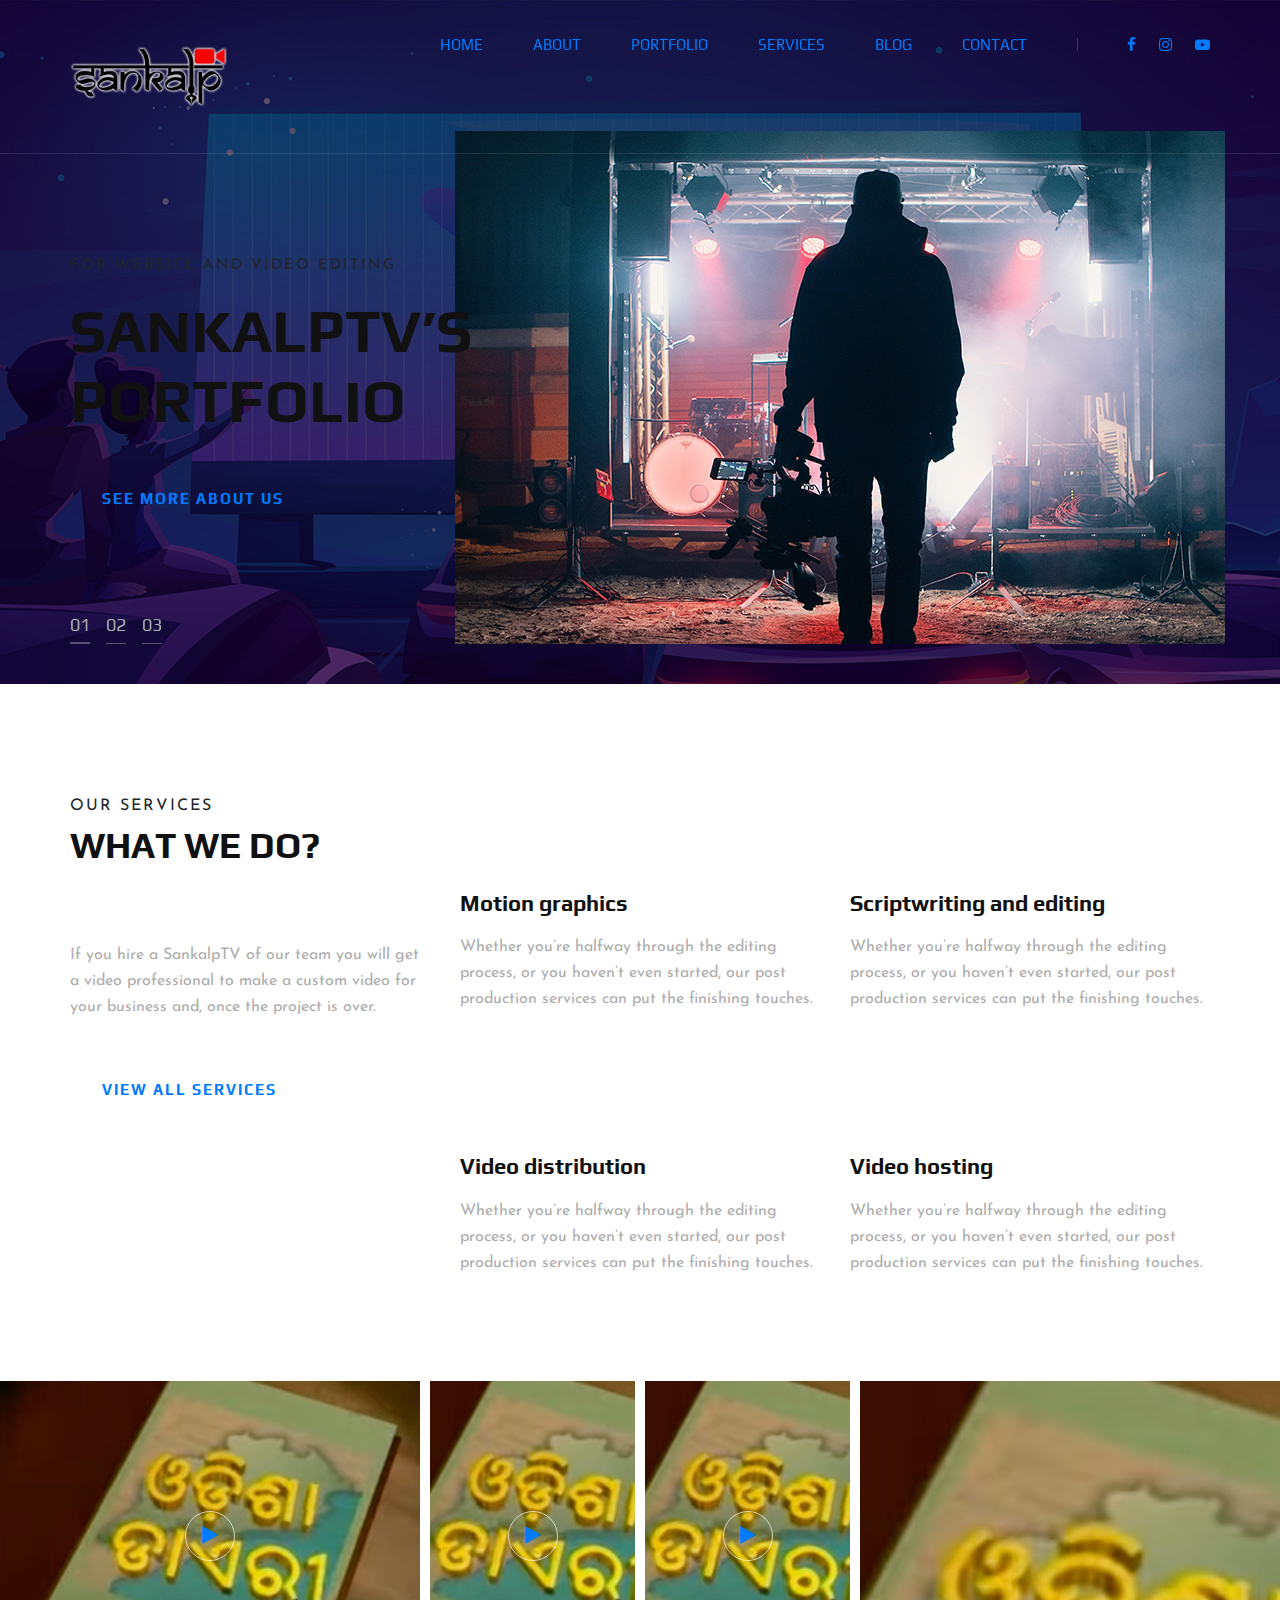
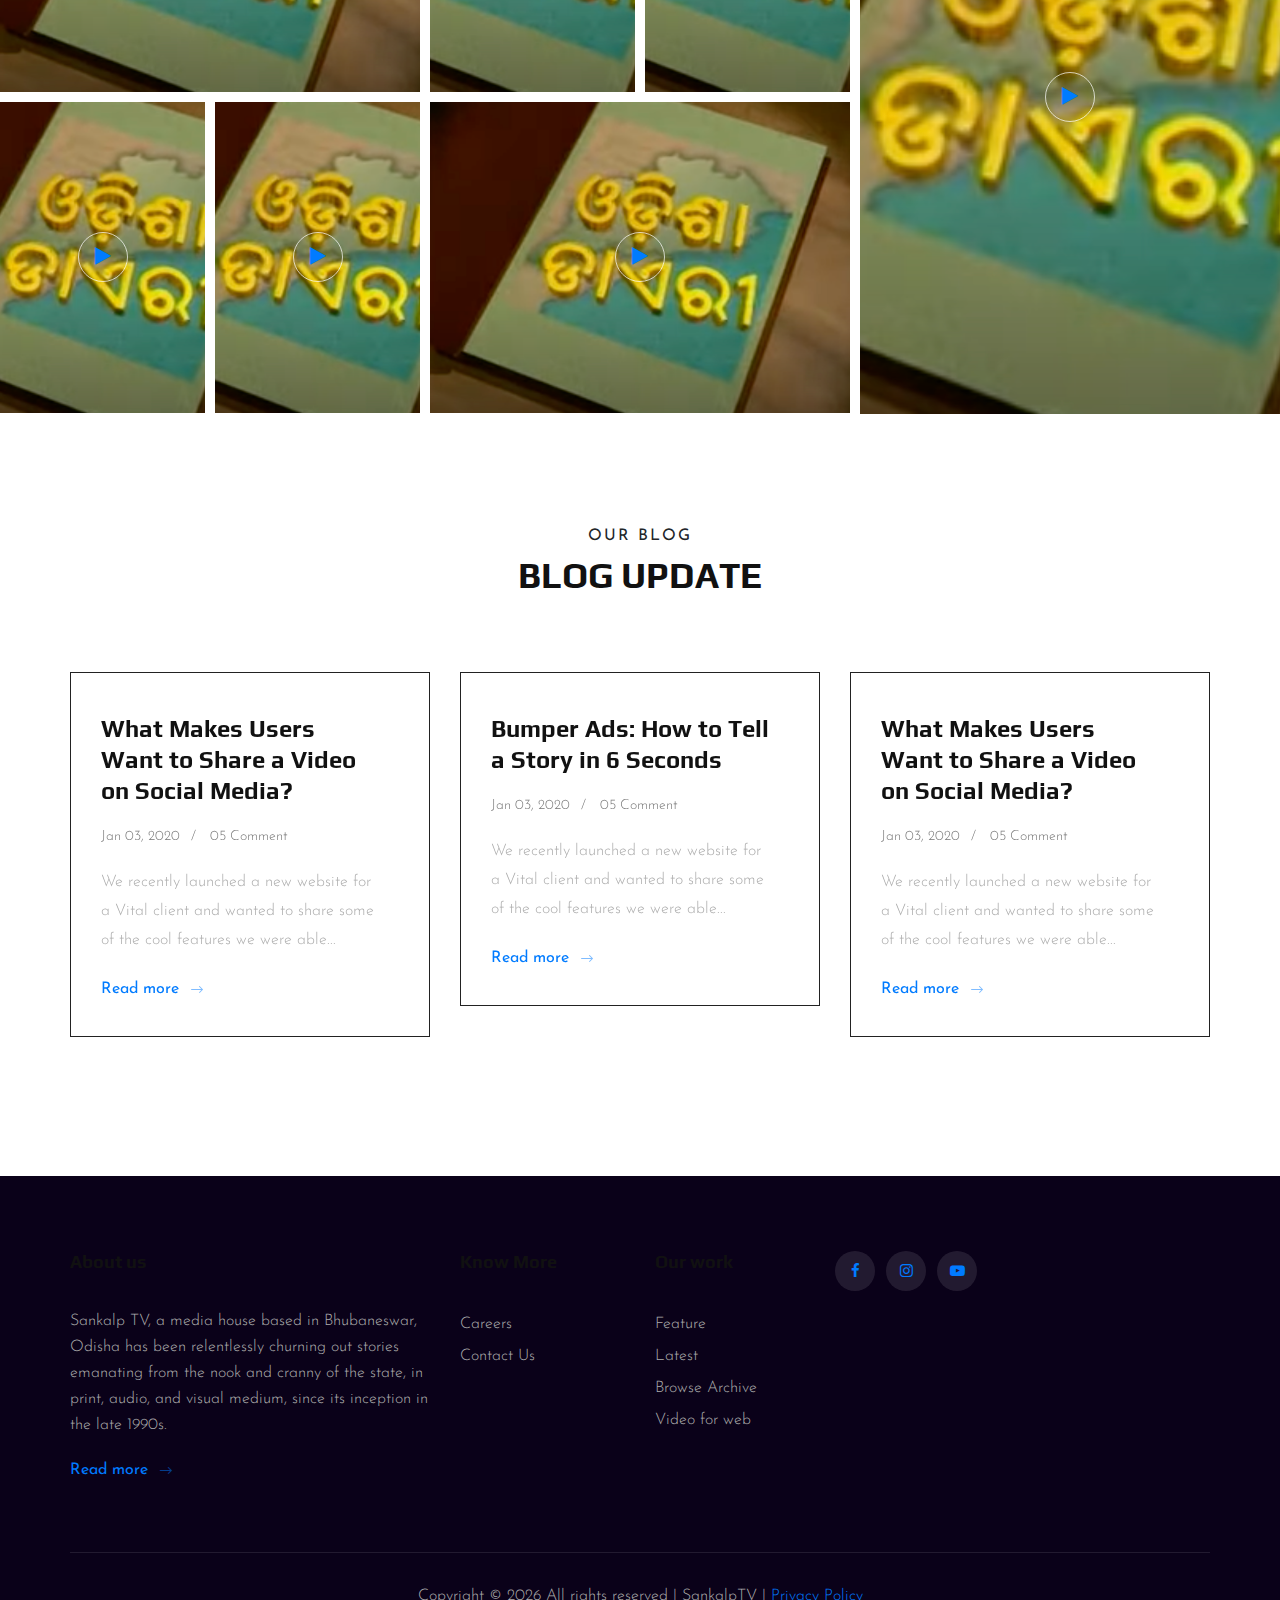
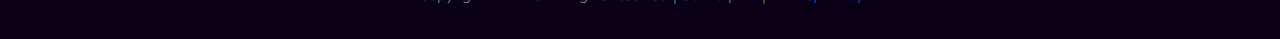
==== index.html @ 616d5037 "init work" ====
<!DOCTYPE html>
<html lang="en-IN">

<head>
    <meta charset="UTF-8">

    <!-- For IE -->
    <meta http-equiv="X-UA-Compatible" content="IE=edge">

    <!-- For Resposive Device -->
    <meta name="viewport" content="width=device-width, initial-scale=1.0">
    
    <meta name="description" content="SankalpTV Portfolio">
    <meta name="keywords" content="SankalpTV, Odisha, Ashok Das">
    <meta name="author" content="sankalptv"/>
    <!-- <meta name="google-site-verification" content="tbd"/>
    <meta name="msvalidate.01" content="tbd"/> -->
    
    <title>SankalpTV</title>

    <!-- Render Optimizations-->
    <link rel="dns-prefetch" href="https://www.googletagmanager.com">
    <link rel="preconnect" href="https://fonts.gstatic.com/">
    <link rel="dns-prefetch" href="https://fonts.googleapis.com">
    <link rel="preconnect" href="https://connect.facebook.net">
    <!-- <link rel="preconnect" href="https://docs.google.com"> -->
    <link rel="preconnect" href="https://maps.google.com/">

    <!-- Google Font -->
    <link href="https://fonts.googleapis.com/css2?family=Play:wght@400;700&display=swap" rel="stylesheet">
    <link href="https://fonts.googleapis.com/css2?family=Josefin+Sans:wght@300;400;500;600;700&display=swap"
        rel="stylesheet">

    <!-- Css Styles -->
    <link rel="stylesheet" href="css/bootstrap.min.css" type="text/css">
    <link rel="stylesheet" href="css/font-awesome.min.css" type="text/css">
    <link rel="stylesheet" href="css/elegant-icons.css" type="text/css">
    <link rel="stylesheet" href="css/owl.carousel.min.css" type="text/css">
    <link rel="stylesheet" href="css/magnific-popup.css" type="text/css">
    <link rel="stylesheet" href="css/slicknav.min.css" type="text/css">
    <link rel="stylesheet" href="css/style.css" type="text/css">
</head>

<body>
    <!-- Page Preloder -->
    <div id="preloder">
        <div class="loader"></div>
    </div>

    <!-- Header Section Begin -->
    <header class="header">
        <div class="container">
            <div class="row">
                <div class="col-lg-2">
                    <div class="header__logo">
                        <a href="./index.html"><img src="img/logo/sankalp-color-logo-1.png" alt=""></a>
                    </div>
                </div>
                <div class="col-lg-10">
                    <div class="header__nav__option">
                        <nav class="header__nav__menu mobile-menu">
                            <ul>
                                <li class="active"><a href="./index.html">Home</a></li>
                                <li><a href="./about.html">About</a></li>
                                <li><a href="./portfolio.html">Portfolio</a></li>
                                <li><a href="./services.html">Services</a></li>
                                <li><a href="#">Blog</a>
                                    <ul class="dropdown">
                                        <!-- <li><a href="./about.html">About</a></li>
                                        <li><a href="./portfolio.html">Portfolio</a></li>
                                        <li><a href="./blog.html">Blog</a></li> -->
                                        <li><a href="./blog-details.html">Blog Details</a></li>
                                    </ul>
                                </li>
                                <li><a href="./contact.html">Contact</a></li>
                            </ul>
                        </nav>
                        <div class="header__nav__social">
                            <a href="https://www.facebook.com/SankalpTv"><i class="fa fa-facebook"></i></a>
                            <!-- <a href="#"><i class="fa fa-twitter"></i></a>
                            <a href="#"><i class="fa fa-dribbble"></i></a> -->
                            <a href="https://www.instagram.com/sankalp.tv"><i class="fa fa-instagram"></i></a>
                            <a href="https://www.youtube.com/@SankalpTv"><i class="fa fa-youtube-play"></i></a>
                        </div>
                    </div>
                </div>
            </div>
            <div id="mobile-menu-wrap"></div>
        </div>
    </header>
    <!-- Header End -->

    <!-- Hero Section Begin -->
    <section class="hero">
        <div class="hero__slider owl-carousel">
            <div class="hero__item set-bg" data-setbg="img/hero/hero-1.jpg">
                <div class="container">
                    <div class="row">
                        <div class="col-lg-6">
                            <div class="hero__text">
                                <span>For website and video editing</span>
                                <h2>SankalpTV’s Portfolio</h2>
                                <a href="./portfolio.html" class="primary-btn">See more about us</a>
                            </div>
                        </div>
                    </div>
                </div>
            </div>
            <div class="hero__item set-bg" data-setbg="img/hero/hero-1.jpg">
                <div class="container">
                    <div class="row">
                        <div class="col-lg-6">
                            <div class="hero__text">
                                <span>For website and video editing</span>
                                <h2>SankalpTV’s Portfolio</h2>
                                <a href="./portfolio.html" class="primary-btn">See more about us</a>
                            </div>
                        </div>
                    </div>
                </div>
            </div>
            <div class="hero__item set-bg" data-setbg="img/hero/hero-1.jpg">
                <div class="container">
                    <div class="row">
                        <div class="col-lg-6">
                            <div class="hero__text">
                                <span>For website and video editing</span>
                                <h2>SankalpTV’s Portfolio</h2>
                                <a href="./portfolio.html" class="primary-btn">See more about us</a>
                            </div>
                        </div>
                    </div>
                </div>
            </div>
        </div>
    </section>
    <!-- Hero Section End -->

    <!-- Services Section Begin -->
    <section class="services spad">
        <div class="container">
            <div class="row">
                <div class="col-lg-4">
                    <div class="services__title">
                        <div class="section-title">
                            <span>Our services</span>
                            <h2>What We do?</h2>
                        </div>
                        <p>If you hire a SankalpTV of our team you will get a video professional to make a custom
                            video for your business and, once the project is over.</p>
                        <a href="#" class="primary-btn">View all services</a>
                    </div>
                </div>
                <div class="col-lg-8">
                    <div class="row">
                        <div class="col-lg-6 col-md-6 col-sm-6">
                            <div class="services__item">
                                <div class="services__item__icon">
                                    <img src="img/icons/si-1.png" alt="">
                                </div>
                                <h4>Motion graphics</h4>
                                <p>Whether you’re halfway through the editing process, or you haven’t even started, our
                                    post production services can put the finishing touches.</p>
                            </div>
                        </div>
                        <div class="col-lg-6 col-md-6 col-sm-6">
                            <div class="services__item">
                                <div class="services__item__icon">
                                    <img src="img/icons/si-2.png" alt="">
                                </div>
                                <h4>Scriptwriting and editing</h4>
                                <p>Whether you’re halfway through the editing process, or you haven’t even started, our
                                    post production services can put the finishing touches.</p>
                            </div>
                        </div>
                        <div class="col-lg-6 col-md-6 col-sm-6">
                            <div class="services__item">
                                <div class="services__item__icon">
                                    <img src="img/icons/si-3.png" alt="">
                                </div>
                                <h4>Video distribution</h4>
                                <p>Whether you’re halfway through the editing process, or you haven’t even started, our
                                    post production services can put the finishing touches.</p>
                            </div>
                        </div>
                        <div class="col-lg-6 col-md-6 col-sm-6">
                            <div class="services__item">
                                <div class="services__item__icon">
                                    <img src="img/icons/si-4.png" alt="">
                                </div>
                                <h4>Video hosting</h4>
                                <p>Whether you’re halfway through the editing process, or you haven’t even started, our
                                    post production services can put the finishing touches.</p>
                            </div>
                        </div>
                    </div>
                </div>
            </div>
        </div>
    </section>
    <!-- Services Section End -->

    <!-- Work Section Begin -->
    <section class="work">
        <div class="work__gallery">
            <div class="grid-sizer"></div>
            <div class="work__item wide__item set-bg" data-setbg="img/portfolio/odisha-diary/odisha-diary-logo.png">
                <a href="https://www.youtube.com/watch?v=HwKDNrTyGZQ" class="play-btn video-popup"><i
                        class="fa fa-play"></i></a>
                <div class="work__item__hover">
                    <h4>Odisha Diary</h4>
                    <ul>
                        <li>Aired on DD Odia</li>
                        <li>1999-2004</li>
                    </ul>
                </div>
            </div>
            <div class="work__item small__item set-bg" data-setbg="img/portfolio/odisha-diary/odisha-diary-logo.png">
                <a href="https://www.youtube.com/watch?v=LXb3EKWsInQ" class="play-btn video-popup"><i
                        class="fa fa-play"></i></a>
            </div>
            <div class="work__item small__item set-bg" data-setbg="img/portfolio/odisha-diary/odisha-diary-logo.png">
                <a href="https://www.youtube.com/watch?v=LXb3EKWsInQ" class="play-btn video-popup"><i
                        class="fa fa-play"></i></a>
            </div>
            <div class="work__item large__item set-bg" data-setbg="img/portfolio/odisha-diary/odisha-diary-logo.png">
                <a href="https://www.youtube.com/watch?v=LXb3EKWsInQ" class="play-btn video-popup"><i
                        class="fa fa-play"></i></a>
                <div class="work__item__hover">
                    <h4>VIP Auto Tires & Service</h4>
                    <ul>
                        <li>eCommerce</li>
                        <li>Magento</li>
                    </ul>
                </div>
            </div>
            <div class="work__item small__item set-bg" data-setbg="img/portfolio/odisha-diary/odisha-diary-logo.png">
                <a href="https://www.youtube.com/watch?v=LXb3EKWsInQ" class="play-btn video-popup"><i
                        class="fa fa-play"></i></a>
            </div>
            <div class="work__item small__item set-bg" data-setbg="img/portfolio/odisha-diary/odisha-diary-logo.png">
                <a href="https://www.youtube.com/watch?v=LXb3EKWsInQ" class="play-btn video-popup"><i
                        class="fa fa-play"></i></a>
            </div>
            <div class="work__item wide__item set-bg" data-setbg="img/portfolio/odisha-diary/odisha-diary-logo.png">
                <a href="https://www.youtube.com/watch?v=LXb3EKWsInQ" class="play-btn video-popup"><i
                        class="fa fa-play"></i></a>
                <div class="work__item__hover">
                    <h4>VIP Auto Tires & Service</h4>
                    <ul>
                        <li>eCommerce</li>
                        <li>Magento</li>
                    </ul>
                </div>
            </div>
        </div>
    </section>
    <!-- Work Section End -->

    <!-- Counter Section Begin -->
    <!-- <section class="counter">
        <div class="container">
            <div class="counter__content">
                <div class="row">
                    <div class="col-lg-3 col-md-6 col-sm-6">
                        <div class="counter__item">
                            <div class="counter__item__text">
                                <img src="img/icons/ci-1.png" alt="">
                                <h2 class="counter_num">1000</h2>
                                <p>Completed Projects</p>
                            </div>
                        </div>
                    </div>
                    <div class="col-lg-3 col-md-6 col-sm-6">
                        <div class="counter__item second__item">
                            <div class="counter__item__text">
                                <img src="img/icons/ci-2.png" alt="">
                                <h2 class="counter_num">300</h2>
                                <p>Happy clients</p>
                            </div>
                        </div>
                    </div>
                    <div class="col-lg-3 col-md-6 col-sm-6">
                        <div class="counter__item third__item">
                            <div class="counter__item__text">
                                <img src="img/icons/ci-3.png" alt="">
                                <h2 class="counter_num">230</h2>
                                <p>Perspective clients</p>
                            </div>
                        </div>
                    </div>
                    <div class="col-lg-3 col-md-6 col-sm-6">
                        <div class="counter__item four__item">
                            <div class="counter__item__text">
                                <img src="img/icons/ci-4.png" alt="">
                                <h2 class="counter_num">230</h2>
                                <p>Completed Projects</p>
                            </div>
                        </div>
                    </div>
                </div>
            </div>
        </div>
    </section> -->
    <!-- Counter Section End -->

    <!-- Team Section Begin -->
    <!-- <section class="team spad set-bg" data-setbg="img/team-bg.jpg">
        <div class="container">
            <div class="row">
                <div class="col-lg-12">
                    <div class="section-title team__title">
                        <span>Nice to meet</span>
                        <h2>OUR Team</h2>
                    </div>
                </div>
            </div>
            <div class="row">
                <div class="col-lg-3 col-md-6 col-sm-6 p-0">
                    <div class="team__item set-bg" data-setbg="img/team/team-1.jpg">
                        <div class="team__item__text">
                            <h4>AMANDA STONE</h4>
                            <p>SankalpTV</p>
                            <div class="team__item__social">
                                <a href="https://www.facebook.com/SankalpTv"><i class="fa fa-facebook"></i></a>
                                <a href="#"><i class="fa fa-twitter"></i></a>
                                <a href="#"><i class="fa fa-dribbble"></i></a>
                                <a href="https://www.instagram.com/sankalp.tv"><i class="fa fa-instagram"></i></a>
                            </div>
                        </div>
                    </div>
                </div>
                <div class="col-lg-3 col-md-6 col-sm-6 p-0">
                    <div class="team__item team__item--second set-bg" data-setbg="img/team/team-2.jpg">
                        <div class="team__item__text">
                            <h4>AMANDA STONE</h4>
                            <p>SankalpTV</p>
                            <div class="team__item__social">
                                <a href="https://www.facebook.com/SankalpTv"><i class="fa fa-facebook"></i></a>
                                <a href="#"><i class="fa fa-twitter"></i></a>
                                <a href="#"><i class="fa fa-dribbble"></i></a>
                                <a href="https://www.instagram.com/sankalp.tv"><i class="fa fa-instagram"></i></a>
                            </div>
                        </div>
                    </div>
                </div>
                <div class="col-lg-3 col-md-6 col-sm-6 p-0">
                    <div class="team__item team__item--third set-bg" data-setbg="img/team/team-3.jpg">
                        <div class="team__item__text">
                            <h4>AMANDA STONE</h4>
                            <p>SankalpTV</p>
                            <div class="team__item__social">
                                <a href="https://www.facebook.com/SankalpTv"><i class="fa fa-facebook"></i></a>
                                <a href="#"><i class="fa fa-twitter"></i></a>
                                <a href="#"><i class="fa fa-dribbble"></i></a>
                                <a href="https://www.instagram.com/sankalp.tv"><i class="fa fa-instagram"></i></a>
                            </div>
                        </div>
                    </div>
                </div>
                <div class="col-lg-3 col-md-6 col-sm-6 p-0">
                    <div class="team__item team__item--four set-bg" data-setbg="img/team/team-4.jpg">
                        <div class="team__item__text">
                            <h4>AMANDA STONE</h4>
                            <p>SankalpTV</p>
                            <div class="team__item__social">
                                <a href="https://www.facebook.com/SankalpTv"><i class="fa fa-facebook"></i></a>
                                <a href="#"><i class="fa fa-twitter"></i></a>
                                <a href="#"><i class="fa fa-dribbble"></i></a>
                                <a href="https://www.instagram.com/sankalp.tv"><i class="fa fa-instagram"></i></a>
                            </div>
                        </div>
                    </div>
                </div>
                <div class="col-lg-12 p-0">
                    <div class="team__btn">
                        <a href="#" class="primary-btn">Meet Our Team</a>
                    </div>
                </div>
            </div>
        </div>
    </section> -->
    <!-- Team Section End -->

    <!-- Latest Blog Section Begin -->
    <section class="latest spad">
        <div class="container">
            <div class="row">
                <div class="col-lg-12">
                    <div class="section-title center-title">
                        <span>Our Blog</span>
                        <h2>Blog Update</h2>
                    </div>
                </div>
            </div>
            <div class="row">
                <div class="latest__slider owl-carousel">
                    <div class="col-lg-4">
                        <div class="blog__item latest__item">
                            <h4>What Makes Users Want to Share a Video on Social Media?</h4>
                            <ul>
                                <li>Jan 03, 2020</li>
                                <li>05 Comment</li>
                            </ul>
                            <p>We recently launched a new website for a Vital client and wanted to share some of the
                                cool features we were able...</p>
                            <a href="#">Read more <span class="arrow_right"></span></a>
                        </div>
                    </div>
                    <div class="col-lg-4">
                        <div class="blog__item latest__item">
                            <h4>Bumper Ads: How to Tell a Story in 6 Seconds</h4>
                            <ul>
                                <li>Jan 03, 2020</li>
                                <li>05 Comment</li>
                            </ul>
                            <p>We recently launched a new website for a Vital client and wanted to share some of the
                                cool features we were able...</p>
                            <a href="#">Read more <span class="arrow_right"></span></a>
                        </div>
                    </div>
                    <div class="col-lg-4">
                        <div class="blog__item latest__item">
                            <h4>What Makes Users Want to Share a Video on Social Media?</h4>
                            <ul>
                                <li>Jan 03, 2020</li>
                                <li>05 Comment</li>
                            </ul>
                            <p>We recently launched a new website for a Vital client and wanted to share some of the
                                cool features we were able...</p>
                            <a href="#">Read more <span class="arrow_right"></span></a>
                        </div>
                    </div>
                    <div class="col-lg-4">
                        <div class="blog__item latest__item">
                            <h4>Bumper Ads: How to Tell a Story in 6 Seconds</h4>
                            <ul>
                                <li>Jan 03, 2020</li>
                                <li>05 Comment</li>
                            </ul>
                            <p>We recently launched a new website for a Vital client and wanted to share some of the
                                cool features we were able...</p>
                            <a href="#">Read more <span class="arrow_right"></span></a>
                        </div>
                    </div>
                    <div class="col-lg-4">
                        <div class="blog__item latest__item">
                            <h4>What Makes Users Want to Share a Video on Social Media?</h4>
                            <ul>
                                <li>Jan 03, 2020</li>
                                <li>05 Comment</li>
                            </ul>
                            <p>We recently launched a new website for a Vital client and wanted to share some of the
                                cool features we were able...</p>
                            <a href="#">Read more <span class="arrow_right"></span></a>
                        </div>
                    </div>
                    <div class="col-lg-4">
                        <div class="blog__item latest__item">
                            <h4>What Makes Users Want to Share a Video on Social Media?</h4>
                            <ul>
                                <li>Jan 03, 2020</li>
                                <li>05 Comment</li>
                            </ul>
                            <p>We recently launched a new website for a Vital client and wanted to share some of the
                                cool features we were able...</p>
                            <a href="#">Read more <span class="arrow_right"></span></a>
                        </div>
                    </div>
                    <div class="col-lg-4">
                        <div class="blog__item latest__item">
                            <h4>What Makes Users Want to Share a Video on Social Media?</h4>
                            <ul>
                                <li>Jan 03, 2020</li>
                                <li>05 Comment</li>
                            </ul>
                            <p>We recently launched a new website for a Vital client and wanted to share some of the
                                cool features we were able...</p>
                            <a href="#">Read more <span class="arrow_right"></span></a>
                        </div>
                    </div>
                </div>
            </div>
        </div>
    </section>
    <!-- Latest Blog Section End -->

    <!-- Call To Action Section Begin -->
    <!-- <section class="callto spad set-bg" data-setbg="img/callto-bg.jpg">
        <div class="container">
            <div class="row">
                <div class="col-lg-8">
                    <div class="callto__text">
                        <h2>Fresh Ideas, Fresh Moments Giving Wings to your Stories.</h2>
                        <p>INC5000, Best places to work 2019</p>
                        <a href="#">Start your stories</a>
                    </div>
                </div>
            </div>
        </div>
    </section> -->
    <!-- Call To Action Section End -->

    <!-- Footer Section Begin -->
    <footer class="footer">
        <div class="container">
            <!-- <div class="footer__top">
                <div class="row">
                    <div class="col-lg-6 col-md-6">
                        <div class="footer__top__logo">
                            <a href="#"><img src="img/logo/sankalp-color-logo-1.png" alt=""></a>
                        </div>
                    </div>
                    <div class="col-lg-6 col-md-6">
                        <div class="footer__top__social">
                            <a href="https://www.facebook.com/SankalpTv"><i class="fa fa-facebook"></i></a>
                            <a href="#"><i class="fa fa-twitter"></i></a>
                            <a href="#"><i class="fa fa-dribbble"></i></a>
                            <a href="https://www.instagram.com/sankalp.tv"><i class="fa fa-instagram"></i></a>
                            <a href="https://www.youtube.com/@SankalpTv"><i class="fa fa-youtube-play"></i></a>
                        </div>
                    </div>
                </div>
            </div> -->
            <div class="footer__option">
                <div class="row">
                    <div class="col-lg-4 col-md-6 col-sm-6">
                        <div class="footer__option__item">
                            <h5>About us</h5>
                            <p>Sankalp TV, a media house based in Bhubaneswar, Odisha has been relentlessly churning out stories emanating from the nook and cranny of the state, in print, audio, and visual medium, since its inception in the late 1990s.</p>
                            <a href="./about.html" class="read__more">Read more <span class="arrow_right"></span></a>
                        </div>
                    </div>
                    <div class="col-lg-2 col-md-3 col-sm-3">
                        <div class="footer__option__item">
                            <h5>Know More</h5>
                            <ul>
                                <!-- <li><a href="#">Team</a></li> -->
                                <li><a href="#">Careers</a></li>
                                <li><a href="#">Contact Us</a></li>
                                <!-- <li><a href="#">Locations</a></li> -->
                            </ul>
                        </div>
                    </div>
                    <div class="col-lg-2 col-md-3 col-sm-3">
                        <div class="footer__option__item">
                            <h5>Our work</h5>
                            <ul>
                                <li><a href="#">Feature</a></li>
                                <li><a href="#">Latest</a></li>
                                <li><a href="#">Browse Archive</a></li>
                                <li><a href="#">Video for web</a></li>
                            </ul>
                        </div>
                    </div>
                    <!-- <div class="col-lg-4 col-md-12">
                        <div class="footer__option__item">
                            <h5>Newsletter</h5>
                            <p>SankalpTV is an award-winning, full-service production company specializing.</p>
                            <form action="#">
                                <input type="text" placeholder="Email">
                                <button type="submit"><i class="fa fa-send"></i></button>
                            </form>
                        </div>
                    </div> -->
                    <div class="footer__top__social">
                        <a href="https://www.facebook.com/SankalpTv"><i class="fa fa-facebook"></i></a>
                        <!-- <a href="#"><i class="fa fa-twitter"></i></a>
                        <a href="#"><i class="fa fa-dribbble"></i></a> -->
                        <a href="https://www.instagram.com/sankalp.tv"><i class="fa fa-instagram"></i></a>
                        <a href="https://www.youtube.com/@SankalpTv"><i class="fa fa-youtube-play"></i></a>
                    </div>
                </div>
            </div>
            <div class="footer__copyright">
                <div class="row">
                    <div class="col-lg-12 text-center">
                        <p class="footer__copyright__text">Copyright &copy;
                            <script>
                                document.write(new Date().getFullYear());
                            </script>
                            All rights reserved | SankalpTV | <a href="./privacy-policy.html">Privacy Policy</a>
                        </p>
                    </div>
                </div>
            </div>
        </div>
    </footer>
    <!-- Footer Section End -->

    <!-- Js Plugins -->
    <script src="js/jquery-3.3.1.min.js"></script>
    <script src="js/bootstrap.min.js"></script>
    <script src="js/jquery.magnific-popup.min.js"></script>
    <script src="js/mixitup.min.js"></script>
    <script src="js/masonry.pkgd.min.js"></script>
    <script src="js/jquery.slicknav.js"></script>
    <script src="js/owl.carousel.min.js"></script>
    <script src="js/main.js"></script>
</body>

</html>
---- css/elegant-icons.css ----
@font-face {
	font-family: 'ElegantIcons';
	src:url('../fonts/ElegantIcons.eot');
	src:url('../fonts/ElegantIcons.eot?#iefix') format('embedded-opentype'),
		url('../fonts/ElegantIcons.woff') format('woff'),
		url('../fonts/ElegantIcons.ttf') format('truetype'),
		url('../fonts/ElegantIcons.svg#ElegantIcons') format('svg');
	font-weight: normal;
	font-style: normal;
}

/* Use the following CSS code if you want to use data attributes for inserting your icons */
[data-icon]:before {
	font-family: 'ElegantIcons';
	content: attr(data-icon);
	speak: none;
	font-weight: normal;
	font-variant: normal;
	text-transform: none;
	line-height: 1;
	-webkit-font-smoothing: antialiased;
	-moz-osx-font-smoothing: grayscale;
}

/* Use the following CSS code if you want to have a class per icon */
/*
Instead of a list of all class selectors,
you can use the generic selector below, but it's slower:
[class*="your-class-prefix"] {
*/
.arrow_up, .arrow_down, .arrow_left, .arrow_right, .arrow_left-up, .arrow_right-up, .arrow_right-down, .arrow_left-down, .arrow-up-down, .arrow_up-down_alt, .arrow_left-right_alt, .arrow_left-right, .arrow_expand_alt2, .arrow_expand_alt, .arrow_condense, .arrow_expand, .arrow_move, .arrow_carrot-up, .arrow_carrot-down, .arrow_carrot-left, .arrow_carrot-right, .arrow_carrot-2up, .arrow_carrot-2down, .arrow_carrot-2left, .arrow_carrot-2right, .arrow_carrot-up_alt2, .arrow_carrot-down_alt2, .arrow_carrot-left_alt2, .arrow_carrot-right_alt2, .arrow_carrot-2up_alt2, .arrow_carrot-2down_alt2, .arrow_carrot-2left_alt2, .arrow_carrot-2right_alt2, .arrow_triangle-up, .arrow_triangle-down, .arrow_triangle-left, .arrow_triangle-right, .arrow_triangle-up_alt2, .arrow_triangle-down_alt2, .arrow_triangle-left_alt2, .arrow_triangle-right_alt2, .arrow_back, .icon_minus-06, .icon_plus, .icon_close, .icon_check, .icon_minus_alt2, .icon_plus_alt2, .icon_close_alt2, .icon_check_alt2, .icon_zoom-out_alt, .icon_zoom-in_alt, .icon_search, .icon_box-empty, .icon_box-selected, .icon_minus-box, .icon_plus-box, .icon_box-checked, .icon_circle-empty, .icon_circle-slelected, .icon_stop_alt2, .icon_stop, .icon_pause_alt2, .icon_pause, .icon_menu, .icon_menu-square_alt2, .icon_menu-circle_alt2, .icon_ul, .icon_ol, .icon_adjust-horiz, .icon_adjust-vert, .icon_document_alt, .icon_documents_alt, .icon_pencil, .icon_pencil-edit_alt, .icon_pencil-edit, .icon_folder-alt, .icon_folder-open_alt, .icon_folder-add_alt, .icon_info_alt, .icon_error-oct_alt, .icon_error-circle_alt, .icon_error-triangle_alt, .icon_question_alt2, .icon_question, .icon_comment_alt, .icon_chat_alt, .icon_vol-mute_alt, .icon_volume-low_alt, .icon_volume-high_alt, .icon_quotations, .icon_quotations_alt2, .icon_clock_alt, .icon_lock_alt, .icon_lock-open_alt, .icon_key_alt, .icon_cloud_alt, .icon_cloud-upload_alt, .icon_cloud-download_alt, .icon_image, .icon_images, .icon_lightbulb_alt, .icon_gift_alt, .icon_house_alt, .icon_genius, .icon_mobile, .icon_tablet, .icon_laptop, .icon_desktop, .icon_camera_alt, .icon_mail_alt, .icon_cone_alt, .icon_ribbon_alt, .icon_bag_alt, .icon_creditcard, .icon_cart_alt, .icon_paperclip, .icon_tag_alt, .icon_tags_alt, .icon_trash_alt, .icon_cursor_alt, .icon_mic_alt, .icon_compass_alt, .icon_pin_alt, .icon_pushpin_alt, .icon_map_alt, .icon_drawer_alt, .icon_toolbox_alt, .icon_book_alt, .icon_calendar, .icon_film, .icon_table, .icon_contacts_alt, .icon_headphones, .icon_lifesaver, .icon_piechart, .icon_refresh, .icon_link_alt, .icon_link, .icon_loading, .icon_blocked, .icon_archive_alt, .icon_heart_alt, .icon_star_alt, .icon_star-half_alt, .icon_star, .icon_star-half, .icon_tools, .icon_tool, .icon_cog, .icon_cogs, .arrow_up_alt, .arrow_down_alt, .arrow_left_alt, .arrow_right_alt, .arrow_left-up_alt, .arrow_right-up_alt, .arrow_right-down_alt, .arrow_left-down_alt, .arrow_condense_alt, .arrow_expand_alt3, .arrow_carrot_up_alt, .arrow_carrot-down_alt, .arrow_carrot-left_alt, .arrow_carrot-right_alt, .arrow_carrot-2up_alt, .arrow_carrot-2dwnn_alt, .arrow_carrot-2left_alt, .arrow_carrot-2right_alt, .arrow_triangle-up_alt, .arrow_triangle-down_alt, .arrow_triangle-left_alt, .arrow_triangle-right_alt, .icon_minus_alt, .icon_plus_alt, .icon_close_alt, .icon_check_alt, .icon_zoom-out, .icon_zoom-in, .icon_stop_alt, .icon_menu-square_alt, .icon_menu-circle_alt, .icon_document, .icon_documents, .icon_pencil_alt, .icon_folder, .icon_folder-open, .icon_folder-add, .icon_folder_upload, .icon_folder_download, .icon_info, .icon_error-circle, .icon_error-oct, .icon_error-triangle, .icon_question_alt, .icon_comment, .icon_chat, .icon_vol-mute, .icon_volume-low, .icon_volume-high, .icon_quotations_alt, .icon_clock, .icon_lock, .icon_lock-open, .icon_key, .icon_cloud, .icon_cloud-upload, .icon_cloud-download, .icon_lightbulb, .icon_gift, .icon_house, .icon_camera, .icon_mail, .icon_cone, .icon_ribbon, .icon_bag, .icon_cart, .icon_tag, .icon_tags, .icon_trash, .icon_cursor, .icon_mic, .icon_compass, .icon_pin, .icon_pushpin, .icon_map, .icon_drawer, .icon_toolbox, .icon_book, .icon_contacts, .icon_archive, .icon_heart, .icon_profile, .icon_group, .icon_grid-2x2, .icon_grid-3x3, .icon_music, .icon_pause_alt, .icon_phone, .icon_upload, .icon_download, .social_facebook, .social_twitter, .social_pinterest, .social_googleplus, .social_tumblr, .social_tumbleupon, .social_wordpress, .social_instagram, .social_dribbble, .social_vimeo, .social_linkedin, .social_rss, .social_deviantart, .social_share, .social_myspace, .social_skype, .social_youtube, .social_picassa, .social_googledrive, .social_flickr, .social_blogger, .social_spotify, .social_delicious, .social_facebook_circle, .social_twitter_circle, .social_pinterest_circle, .social_googleplus_circle, .social_tumblr_circle, .social_stumbleupon_circle, .social_wordpress_circle, .social_instagram_circle, .social_dribbble_circle, .social_vimeo_circle, .social_linkedin_circle, .social_rss_circle, .social_deviantart_circle, .social_share_circle, .social_myspace_circle, .social_skype_circle, .social_youtube_circle, .social_picassa_circle, .social_googledrive_alt2, .social_flickr_circle, .social_blogger_circle, .social_spotify_circle, .social_delicious_circle, .social_facebook_square, .social_twitter_square, .social_pinterest_square, .social_googleplus_square, .social_tumblr_square, .social_stumbleupon_square, .social_wordpress_square, .social_instagram_square, .social_dribbble_square, .social_vimeo_square, .social_linkedin_square, .social_rss_square, .social_deviantart_square, .social_share_square, .social_myspace_square, .social_skype_square, .social_youtube_square, .social_picassa_square, .social_googledrive_square, .social_flickr_square, .social_blogger_square, .social_spotify_square, .social_delicious_square, .icon_printer, .icon_calulator, .icon_building, .icon_floppy, .icon_drive, .icon_search-2, .icon_id, .icon_id-2, .icon_puzzle, .icon_like, .icon_dislike, .icon_mug, .icon_currency, .icon_wallet, .icon_pens, .icon_easel, .icon_flowchart, .icon_datareport, .icon_briefcase, .icon_shield, .icon_percent, .icon_globe, .icon_globe-2, .icon_target, .icon_hourglass, .icon_balance, .icon_rook, .icon_printer-alt, .icon_calculator_alt, .icon_building_alt, .icon_floppy_alt, .icon_drive_alt, .icon_search_alt, .icon_id_alt, .icon_id-2_alt, .icon_puzzle_alt, .icon_like_alt, .icon_dislike_alt, .icon_mug_alt, .icon_currency_alt, .icon_wallet_alt, .icon_pens_alt, .icon_easel_alt, .icon_flowchart_alt, .icon_datareport_alt, .icon_briefcase_alt, .icon_shield_alt, .icon_percent_alt, .icon_globe_alt, .icon_clipboard {
	font-family: 'ElegantIcons';
	speak: none;
	font-style: normal;
	font-weight: normal;
	font-variant: normal;
	text-transform: none;
	line-height: 1;
	-webkit-font-smoothing: antialiased;
}
.arrow_up:before {
	content: "\21";
}
.arrow_down:before {
	content: "\22";
}
.arrow_left:before {
	content: "\23";
}
.arrow_right:before {
	content: "\24";
}
.arrow_left-up:before {
	content: "\25";
}
.arrow_right-up:before {
	content: "\26";
}
.arrow_right-down:before {
	content: "\27";
}
.arrow_left-down:before {
	content: "\28";
}
.arrow-up-down:before {
	content: "\29";
}
.arrow_up-down_alt:before {
	content: "\2a";
}
.arrow_left-right_alt:before {
	content: "\2b";
}
.arrow_left-right:before {
	content: "\2c";
}
.arrow_expand_alt2:before {
	content: "\2d";
}
.arrow_expand_alt:before {
	content: "\2e";
}
.arrow_condense:before {
	content: "\2f";
}
.arrow_expand:before {
	content: "\30";
}
.arrow_move:before {
	content: "\31";
}
.arrow_carrot-up:before {
	content: "\32";
}
.arrow_carrot-down:before {
	content: "\33";
}
.arrow_carrot-left:before {
	content: "\34";
}
.arrow_carrot-right:before {
	content: "\35";
}
.arrow_carrot-2up:before {
	content: "\36";
}
.arrow_carrot-2down:before {
	content: "\37";
}
.arrow_carrot-2left:before {
	content: "\38";
}
.arrow_carrot-2right:before {
	content: "\39";
}
.arrow_carrot-up_alt2:before {
	content: "\3a";
}
.arrow_carrot-down_alt2:before {
	content: "\3b";
}
.arrow_carrot-left_alt2:before {
	content: "\3c";
}
.arrow_carrot-right_alt2:before {
	content: "\3d";
}
.arrow_carrot-2up_alt2:before {
	content: "\3e";
}
.arrow_carrot-2down_alt2:before {
	content: "\3f";
}
.arrow_carrot-2left_alt2:before {
	content: "\40";
}
.arrow_carrot-2right_alt2:before {
	content: "\41";
}
.arrow_triangle-up:before {
	content: "\42";
}
.arrow_triangle-down:before {
	content: "\43";
}
.arrow_triangle-left:before {
	content: "\44";
}
.arrow_triangle-right:before {
	content: "\45";
}
.arrow_triangle-up_alt2:before {
	content: "\46";
}
.arrow_triangle-down_alt2:before {
	content: "\47";
}
.arrow_triangle-left_alt2:before {
	content: "\48";
}
.arrow_triangle-right_alt2:before {
	content: "\49";
}
.arrow_back:before {
	content: "\4a";
}
.icon_minus-06:before {
	content: "\4b";
}
.icon_plus:before {
	content: "\4c";
}
.icon_close:before {
	content: "\4d";
}
.icon_check:before {
	content: "\4e";
}
.icon_minus_alt2:before {
	content: "\4f";
}
.icon_plus_alt2:before {
	content: "\50";
}
.icon_close_alt2:before {
	content: "\51";
}
.icon_check_alt2:before {
	content: "\52";
}
.icon_zoom-out_alt:before {
	content: "\53";
}
.icon_zoom-in_alt:before {
	content: "\54";
}
.icon_search:before {
	content: "\55";
}
.icon_box-empty:before {
	content: "\56";
}
.icon_box-selected:before {
	content: "\57";
}
.icon_minus-box:before {
	content: "\58";
}
.icon_plus-box:before {
	content: "\59";
}
.icon_box-checked:before {
	content: "\5a";
}
.icon_circle-empty:before {
	content: "\5b";
}
.icon_circle-slelected:before {
	content: "\5c";
}
.icon_stop_alt2:before {
	content: "\5d";
}
.icon_stop:before {
	content: "\5e";
}
.icon_pause_alt2:before {
	content: "\5f";
}
.icon_pause:before {
	content: "\60";
}
.icon_menu:before {
	content: "\61";
}
.icon_menu-square_alt2:before {
	content: "\62";
}
.icon_menu-circle_alt2:before {
	content: "\63";
}
.icon_ul:before {
	content: "\64";
}
.icon_ol:before {
	content: "\65";
}
.icon_adjust-horiz:before {
	content: "\66";
}
.icon_adjust-vert:before {
	content: "\67";
}
.icon_document_alt:before {
	content: "\68";
}
.icon_documents_alt:before {
	content: "\69";
}
.icon_pencil:before {
	content: "\6a";
}
.icon_pencil-edit_alt:before {
	content: "\6b";
}
.icon_pencil-edit:before {
	content: "\6c";
}
.icon_folder-alt:before {
	content: "\6d";
}
.icon_folder-open_alt:before {
	content: "\6e";
}
.icon_folder-add_alt:before {
	content: "\6f";
}
.icon_info_alt:before {
	content: "\70";
}
.icon_error-oct_alt:before {
	content: "\71";
}
.icon_error-circle_alt:before {
	content: "\72";
}
.icon_error-triangle_alt:before {
	content: "\73";
}
.icon_question_alt2:before {
	content: "\74";
}
.icon_question:before {
	content: "\75";
}
.icon_comment_alt:before {
	content: "\76";
}
.icon_chat_alt:before {
	content: "\77";
}
.icon_vol-mute_alt:before {
	content: "\78";
}
.icon_volume-low_alt:before {
	content: "\79";
}
.icon_volume-high_alt:before {
	content: "\7a";
}
.icon_quotations:before {
	content: "\7b";
}
.icon_quotations_alt2:before {
	content: "\7c";
}
.icon_clock_alt:before {
	content: "\7d";
}
.icon_lock_alt:before {
	content: "\7e";
}
.icon_lock-open_alt:before {
	content: "\e000";
}
.icon_key_alt:before {
	content: "\e001";
}
.icon_cloud_alt:before {
	content: "\e002";
}
.icon_cloud-upload_alt:before {
	content: "\e003";
}
.icon_cloud-download_alt:before {
	content: "\e004";
}
.icon_image:before {
	content: "\e005";
}
.icon_images:before {
	content: "\e006";
}
.icon_lightbulb_alt:before {
	content: "\e007";
}
.icon_gift_alt:before {
	content: "\e008";
}
.icon_house_alt:before {
	content: "\e009";
}
.icon_genius:before {
	content: "\e00a";
}
.icon_mobile:before {
	content: "\e00b";
}
.icon_tablet:before {
	content: "\e00c";
}
.icon_laptop:before {
	content: "\e00d";
}
.icon_desktop:before {
	content: "\e00e";
}
.icon_camera_alt:before {
	content: "\e00f";
}
.icon_mail_alt:before {
	content: "\e010";
}
.icon_cone_alt:before {
	content: "\e011";
}
.icon_ribbon_alt:before {
	content: "\e012";
}
.icon_bag_alt:before {
	content: "\e013";
}
.icon_creditcard:before {
	content: "\e014";
}
.icon_cart_alt:before {
	content: "\e015";
}
.icon_paperclip:before {
	content: "\e016";
}
.icon_tag_alt:before {
	content: "\e017";
}
.icon_tags_alt:before {
	content: "\e018";
}
.icon_trash_alt:before {
	content: "\e019";
}
.icon_cursor_alt:before {
	content: "\e01a";
}
.icon_mic_alt:before {
	content: "\e01b";
}
.icon_compass_alt:before {
	content: "\e01c";
}
.icon_pin_alt:before {
	content: "\e01d";
}
.icon_pushpin_alt:before {
	content: "\e01e";
}
.icon_map_alt:before {
	content: "\e01f";
}
.icon_drawer_alt:before {
	content: "\e020";
}
.icon_toolbox_alt:before {
	content: "\e021";
}
.icon_book_alt:before {
	content: "\e022";
}
.icon_calendar:before {
	content: "\e023";
}
.icon_film:before {
	content: "\e024";
}
.icon_table:before {
	content: "\e025";
}
.icon_contacts_alt:before {
	content: "\e026";
}
.icon_headphones:before {
	content: "\e027";
}
.icon_lifesaver:before {
	content: "\e028";
}
.icon_piechart:before {
	content: "\e029";
}
.icon_refresh:before {
	content: "\e02a";
}
.icon_link_alt:before {
	content: "\e02b";
}
.icon_link:before {
	content: "\e02c";
}
.icon_loading:before {
	content: "\e02d";
}
.icon_blocked:before {
	content: "\e02e";
}
.icon_archive_alt:before {
	content: "\e02f";
}
.icon_heart_alt:before {
	content: "\e030";
}
.icon_star_alt:before {
	content: "\e031";
}
.icon_star-half_alt:before {
	content: "\e032";
}
.icon_star:before {
	content: "\e033";
}
.icon_star-half:before {
	content: "\e034";
}
.icon_tools:before {
	content: "\e035";
}
.icon_tool:before {
	content: "\e036";
}
.icon_cog:before {
	content: "\e037";
}
.icon_cogs:before {
	content: "\e038";
}
.arrow_up_alt:before {
	content: "\e039";
}
.arrow_down_alt:before {
	content: "\e03a";
}
.arrow_left_alt:before {
	content: "\e03b";
}
.arrow_right_alt:before {
	content: "\e03c";
}
.arrow_left-up_alt:before {
	content: "\e03d";
}
.arrow_right-up_alt:before {
	content: "\e03e";
}
.arrow_right-down_alt:before {
	content: "\e03f";
}
.arrow_left-down_alt:before {
	content: "\e040";
}
.arrow_condense_alt:before {
	content: "\e041";
}
.arrow_expand_alt3:before {
	content: "\e042";
}
.arrow_carrot_up_alt:before {
	content: "\e043";
}
.arrow_carrot-down_alt:before {
	content: "\e044";
}
.arrow_carrot-left_alt:before {
	content: "\e045";
}
.arrow_carrot-right_alt:before {
	content: "\e046";
}
.arrow_carrot-2up_alt:before {
	content: "\e047";
}
.arrow_carrot-2dwnn_alt:before {
	content: "\e048";
}
.arrow_carrot-2left_alt:before {
	content: "\e049";
}
.arrow_carrot-2right_alt:before {
	content: "\e04a";
}
.arrow_triangle-up_alt:before {
	content: "\e04b";
}
.arrow_triangle-down_alt:before {
	content: "\e04c";
}
.arrow_triangle-left_alt:before {
	content: "\e04d";
}
.arrow_triangle-right_alt:before {
	content: "\e04e";
}
.icon_minus_alt:before {
	content: "\e04f";
}
.icon_plus_alt:before {
	content: "\e050";
}
.icon_close_alt:before {
	content: "\e051";
}
.icon_check_alt:before {
	content: "\e052";
}
.icon_zoom-out:before {
	content: "\e053";
}
.icon_zoom-in:before {
	content: "\e054";
}
.icon_stop_alt:before {
	content: "\e055";
}
.icon_menu-square_alt:before {
	content: "\e056";
}
.icon_menu-circle_alt:before {
	content: "\e057";
}
.icon_document:before {
	content: "\e058";
}
.icon_documents:before {
	content: "\e059";
}
.icon_pencil_alt:before {
	content: "\e05a";
}
.icon_folder:before {
	content: "\e05b";
}
.icon_folder-open:before {
	content: "\e05c";
}
.icon_folder-add:before {
	content: "\e05d";
}
.icon_folder_upload:before {
	content: "\e05e";
}
.icon_folder_download:before {
	content: "\e05f";
}
.icon_info:before {
	content: "\e060";
}
.icon_error-circle:before {
	content: "\e061";
}
.icon_error-oct:before {
	content: "\e062";
}
.icon_error-triangle:before {
	content: "\e063";
}
.icon_question_alt:before {
	content: "\e064";
}
.icon_comment:before {
	content: "\e065";
}
.icon_chat:before {
	content: "\e066";
}
.icon_vol-mute:before {
	content: "\e067";
}
.icon_volume-low:before {
	content: "\e068";
}
.icon_volume-high:before {
	content: "\e069";
}
.icon_quotations_alt:before {
	content: "\e06a";
}
.icon_clock:before {
	content: "\e06b";
}
.icon_lock:before {
	content: "\e06c";
}
.icon_lock-open:before {
	content: "\e06d";
}
.icon_key:before {
	content: "\e06e";
}
.icon_cloud:before {
	content: "\e06f";
}
.icon_cloud-upload:before {
	content: "\e070";
}
.icon_cloud-download:before {
	content: "\e071";
}
.icon_lightbulb:before {
	content: "\e072";
}
.icon_gift:before {
	content: "\e073";
}
.icon_house:before {
	content: "\e074";
}
.icon_camera:before {
	content: "\e075";
}
.icon_mail:before {
	content: "\e076";
}
.icon_cone:before {
	content: "\e077";
}
.icon_ribbon:before {
	content: "\e078";
}
.icon_bag:before {
	content: "\e079";
}
.icon_cart:before {
	content: "\e07a";
}
.icon_tag:before {
	content: "\e07b";
}
.icon_tags:before {
	content: "\e07c";
}
.icon_trash:before {
	content: "\e07d";
}
.icon_cursor:before {
	content: "\e07e";
}
.icon_mic:before {
	content: "\e07f";
}
.icon_compass:before {
	content: "\e080";
}
.icon_pin:before {
	content: "\e081";
}
.icon_pushpin:before {
	content: "\e082";
}
.icon_map:before {
	content: "\e083";
}
.icon_drawer:before {
	content: "\e084";
}
.icon_toolbox:before {
	content: "\e085";
}
.icon_book:before {
	content: "\e086";
}
.icon_contacts:before {
	content: "\e087";
}
.icon_archive:before {
	content: "\e088";
}
.icon_heart:before {
	content: "\e089";
}
.icon_profile:before {
	content: "\e08a";
}
.icon_group:before {
	content: "\e08b";
}
.icon_grid-2x2:before {
	content: "\e08c";
}
.icon_grid-3x3:before {
	content: "\e08d";
}
.icon_music:before {
	content: "\e08e";
}
.icon_pause_alt:before {
	content: "\e08f";
}
.icon_phone:before {
	content: "\e090";
}
.icon_upload:before {
	content: "\e091";
}
.icon_download:before {
	content: "\e092";
}
.social_facebook:before {
	content: "\e093";
}
.social_twitter:before {
	content: "\e094";
}
.social_pinterest:before {
	content: "\e095";
}
.social_googleplus:before {
	content: "\e096";
}
.social_tumblr:before {
	content: "\e097";
}
.social_tumbleupon:before {
	content: "\e098";
}
.social_wordpress:before {
	content: "\e099";
}
.social_instagram:before {
	content: "\e09a";
}
.social_dribbble:before {
	content: "\e09b";
}
.social_vimeo:before {
	content: "\e09c";
}
.social_linkedin:before {
	content: "\e09d";
}
.social_rss:before {
	content: "\e09e";
}
.social_deviantart:before {
	content: "\e09f";
}
.social_share:before {
	content: "\e0a0";
}
.social_myspace:before {
	content: "\e0a1";
}
.social_skype:before {
	content: "\e0a2";
}
.social_youtube:before {
	content: "\e0a3";
}
.social_picassa:before {
	content: "\e0a4";
}
.social_googledrive:before {
	content: "\e0a5";
}
.social_flickr:before {
	content: "\e0a6";
}
.social_blogger:before {
	content: "\e0a7";
}
.social_spotify:before {
	content: "\e0a8";
}
.social_delicious:before {
	content: "\e0a9";
}
.social_facebook_circle:before {
	content: "\e0aa";
}
.social_twitter_circle:before {
	content: "\e0ab";
}
.social_pinterest_circle:before {
	content: "\e0ac";
}
.social_googleplus_circle:before {
	content: "\e0ad";
}
.social_tumblr_circle:before {
	content: "\e0ae";
}
.social_stumbleupon_circle:before {
	content: "\e0af";
}
.social_wordpress_circle:before {
	content: "\e0b0";
}
.social_instagram_circle:before {
	content: "\e0b1";
}
.social_dribbble_circle:before {
	content: "\e0b2";
}
.social_vimeo_circle:before {
	content: "\e0b3";
}
.social_linkedin_circle:before {
	content: "\e0b4";
}
.social_rss_circle:before {
	content: "\e0b5";
}
.social_deviantart_circle:before {
	content: "\e0b6";
}
.social_share_circle:before {
	content: "\e0b7";
}
.social_myspace_circle:before {
	content: "\e0b8";
}
.social_skype_circle:before {
	content: "\e0b9";
}
.social_youtube_circle:before {
	content: "\e0ba";
}
.social_picassa_circle:before {
	content: "\e0bb";
}
.social_googledrive_alt2:before {
	content: "\e0bc";
}
.social_flickr_circle:before {
	content: "\e0bd";
}
.social_blogger_circle:before {
	content: "\e0be";
}
.social_spotify_circle:before {
	content: "\e0bf";
}
.social_delicious_circle:before {
	content: "\e0c0";
}
.social_facebook_square:before {
	content: "\e0c1";
}
.social_twitter_square:before {
	content: "\e0c2";
}
.social_pinterest_square:before {
	content: "\e0c3";
}
.social_googleplus_square:before {
	content: "\e0c4";
}
.social_tumblr_square:before {
	content: "\e0c5";
}
.social_stumbleupon_square:before {
	content: "\e0c6";
}
.social_wordpress_square:before {
	content: "\e0c7";
}
.social_instagram_square:before {
	content: "\e0c8";
}
.social_dribbble_square:before {
	content: "\e0c9";
}
.social_vimeo_square:before {
	content: "\e0ca";
}
.social_linkedin_square:before {
	content: "\e0cb";
}
.social_rss_square:before {
	content: "\e0cc";
}
.social_deviantart_square:before {
	content: "\e0cd";
}
.social_share_square:before {
	content: "\e0ce";
}
.social_myspace_square:before {
	content: "\e0cf";
}
.social_skype_square:before {
	content: "\e0d0";
}
.social_youtube_square:before {
	content: "\e0d1";
}
.social_picassa_square:before {
	content: "\e0d2";
}
.social_googledrive_square:before {
	content: "\e0d3";
}
.social_flickr_square:before {
	content: "\e0d4";
}
.social_blogger_square:before {
	content: "\e0d5";
}
.social_spotify_square:before {
	content: "\e0d6";
}
.social_delicious_square:before {
	content: "\e0d7";
}
.icon_printer:before {
	content: "\e103";
}
.icon_calulator:before {
	content: "\e0ee";
}
.icon_building:before {
	content: "\e0ef";
}
.icon_floppy:before {
	content: "\e0e8";
}
.icon_drive:before {
	content: "\e0ea";
}
.icon_search-2:before {
	content: "\e101";
}
.icon_id:before {
	content: "\e107";
}
.icon_id-2:before {
	content: "\e108";
}
.icon_puzzle:before {
	content: "\e102";
}
.icon_like:before {
	content: "\e106";
}
.icon_dislike:before {
	content: "\e0eb";
}
.icon_mug:before {
	content: "\e105";
}
.icon_currency:before {
	content: "\e0ed";
}
.icon_wallet:before {
	content: "\e100";
}
.icon_pens:before {
	content: "\e104";
}
.icon_easel:before {
	content: "\e0e9";
}
.icon_flowchart:before {
	content: "\e109";
}
.icon_datareport:before {
	content: "\e0ec";
}
.icon_briefcase:before {
	content: "\e0fe";
}
.icon_shield:before {
	content: "\e0f6";
}
.icon_percent:before {
	content: "\e0fb";
}
.icon_globe:before {
	content: "\e0e2";
}
.icon_globe-2:before {
	content: "\e0e3";
}
.icon_target:before {
	content: "\e0f5";
}
.icon_hourglass:before {
	content: "\e0e1";
}
.icon_balance:before {
	content: "\e0ff";
}
.icon_rook:before {
	content: "\e0f8";
}
.icon_printer-alt:before {
	content: "\e0fa";
}
.icon_calculator_alt:before {
	content: "\e0e7";
}
.icon_building_alt:before {
	content: "\e0fd";
}
.icon_floppy_alt:before {
	content: "\e0e4";
}
.icon_drive_alt:before {
	content: "\e0e5";
}
.icon_search_alt:before {
	content: "\e0f7";
}
.icon_id_alt:before {
	content: "\e0e0";
}
.icon_id-2_alt:before {
	content: "\e0fc";
}
.icon_puzzle_alt:before {
	content: "\e0f9";
}
.icon_like_alt:before {
	content: "\e0dd";
}
.icon_dislike_alt:before {
	content: "\e0f1";
}
.icon_mug_alt:before {
	content: "\e0dc";
}
.icon_currency_alt:before {
	content: "\e0f3";
}
.icon_wallet_alt:before {
	content: "\e0d8";
}
.icon_pens_alt:before {
	content: "\e0db";
}
.icon_easel_alt:before {
	content: "\e0f0";
}
.icon_flowchart_alt:before {
	content: "\e0df";
}
.icon_datareport_alt:before {
	content: "\e0f2";
}
.icon_briefcase_alt:before {
	content: "\e0f4";
}
.icon_shield_alt:before {
	content: "\e0d9";
}
.icon_percent_alt:before {
	content: "\e0da";
}
.icon_globe_alt:before {
	content: "\e0de";
}
.icon_clipboard:before {
	content: "\e0e6";
}


	.glyph {
		float: left;
		text-align: center;
		padding: .75em;
		margin: .4em 1.5em .75em 0;
		width: 6em;
text-shadow: none;
	}
        .glyph_big {
        font-size: 128px;
        color: #59c5dc;
        float: left;
        margin-right: 20px;
        }

        .glyph div { padding-bottom: 10px;}

	.glyph input {
		font-family: consolas, monospace;
		font-size: 12px;
		width: 100%;
		text-align: center;
		border: 0;
		box-shadow: 0 0 0 1px #ccc;
		padding: .2em;
                -moz-border-radius: 5px;
                -webkit-border-radius: 5px;
	}
	.centered {
		margin-left: auto;
		margin-right: auto;
	}
	.glyph .fs1 {
		font-size: 2em;
	}
---- css/style.css ----
/*------------------------------------------------------------------
[Table of contents]

1.  Template default CSS
	1.1	Variables
	1.2	Mixins
	1.3	Flexbox
	1.4	Reset
2.  Helper Css
3.  Header Section
4.  Hero Section
5.  Services Section
6.  Counter Section
7.  Team Section
8.  Latest Section
9.  Contact
10.  Footer Style
-------------------------------------------------------------------*/
/*----------------------------------------*/
/* Template default CSS
/*----------------------------------------*/
html,
body {
  height: 100%;
  font-family: "Josefin Sans", sans-serif;
  -webkit-font-smoothing: antialiased;
}

h1,
h2,
h3,
h4,
h5,
h6 {
  margin: 0;
  color: #111111;
  font-weight: 400;
  font-family: "Play", sans-serif;
}

h1 {
  font-size: 70px;
}

h2 {
  font-size: 36px;
}

h3 {
  font-size: 30px;
}

h4 {
  font-size: 24px;
}

h5 {
  font-size: 18px;
}

h6 {
  font-size: 16px;
}

p {
  font-size: 16px;
  font-family: "Josefin Sans", sans-serif;
  color: #adadad;
  font-weight: 400;
  line-height: 26px;
  margin: 0 0 15px 0;
}

img {
  max-width: 100%;
}

input:focus,
select:focus,
button:focus,
textarea:focus {
  outline: none;
}

a:hover,
a:focus {
  text-decoration: none;
  outline: none;
  color: #fff;
}

ul,
ol {
  padding: 0;
  margin: 0;
}

/*---------------------
  Helper CSS
-----------------------*/
.section-title {
  margin-bottom: 50px;
}
.section-title.center-title {
  text-align: center;
}
.section-title.center-title h2:after {
  right: 0;
  margin: 0 auto;
}
.section-title span {
  color: #$white-color;
  display: block;
  font-size: 16px;
  letter-spacing: 2px;
  text-transform: uppercase;
  margin-bottom: 6px;
}
.section-title h2 {
  color: #$white-color;
  font-weight: 700;
  text-transform: uppercase;
  position: relative;
  padding-bottom: 25px;
}
.section-title h2:after {
  position: absolute;
  left: 0;
  bottom: 0;
  height: 5px;
  width: 70px;
  background: $primary-color;
  content: "";
}

.set-bg {
  background-repeat: no-repeat;
  background-size: cover;
  background-position: top center;
}

.spad {
  padding-top: 100px;
  padding-bottom: 100px;
}

.text-white h1,
.text-white h2,
.text-white h3,
.text-white h4,
.text-white h5,
.text-white h6,
.text-white p,
.text-white span,
.text-white li,
.text-white a {
  color: #fff;
}

/* buttons */
.primary-btn {
  display: inline-block;
  font-size: 15px;
  font-family: "Play", sans-serif;
  font-weight: 700;
  padding: 14px 32px 12px;
  color: #$white-color;
  text-transform: uppercase;
  letter-spacing: 2px;
  position: relative;
  z-index: 1;
}
.primary-btn:hover:before {
  height: 100%;
  width: 100%;
}
.primary-btn:hover:after {
  height: 100%;
  width: 100%;
}
.primary-btn:before {
  position: absolute;
  left: 0;
  top: 0;
  height: 30px;
  width: 30px;
  border-left: 2px solid $primary-color;
  border-top: 2px solid $primary-color;
  content: "";
  z-index: -1;
  -webkit-transition: all, 0.7s;
  -o-transition: all, 0.7s;
  transition: all, 0.7s;
}
.primary-btn:after {
  position: absolute;
  right: 0;
  bottom: 0;
  height: 30px;
  width: 30px;
  border-right: 2px solid $primary-color;
  border-bottom: 2px solid $primary-color;
  content: "";
  z-index: -1;
  -webkit-transition: all, 0.7s;
  -o-transition: all, 0.7s;
  transition: all, 0.7s;
}

.site-btn {
  font-size: 15px;
  color: #$white-color;
  background: $primary-color;
  font-family: "Play", sans-serif;
  font-weight: 700;
  border: none;
  display: inline-block;
  text-transform: uppercase;
  letter-spacing: 2px;
  padding: 14px 34px 12px;
  width: 100%;
}

/* Preloder */
#preloder {
  position: fixed;
  width: 100%;
  height: 100%;
  top: 0;
  left: 0;
  z-index: 999999;
  background: #000;
}

.loader {
  width: 40px;
  height: 40px;
  position: absolute;
  top: 50%;
  left: 50%;
  margin-top: -13px;
  margin-left: -13px;
  border-radius: 60px;
  animation: loader 0.8s linear infinite;
  -webkit-animation: loader 0.8s linear infinite;
}

@keyframes loader {
  0% {
    -webkit-transform: rotate(0deg);
    transform: rotate(0deg);
    border: 4px solid #f44336;
    border-left-color: transparent;
  }
  50% {
    -webkit-transform: rotate(180deg);
    transform: rotate(180deg);
    border: 4px solid #673ab7;
    border-left-color: transparent;
  }
  100% {
    -webkit-transform: rotate(360deg);
    transform: rotate(360deg);
    border: 4px solid #f44336;
    border-left-color: transparent;
  }
}
@-webkit-keyframes loader {
  0% {
    -webkit-transform: rotate(0deg);
    border: 4px solid #f44336;
    border-left-color: transparent;
  }
  50% {
    -webkit-transform: rotate(180deg);
    border: 4px solid #673ab7;
    border-left-color: transparent;
  }
  100% {
    -webkit-transform: rotate(360deg);
    border: 4px solid #f44336;
    border-left-color: transparent;
  }
}
/*---------------------
  Header
-----------------------*/
.header {
  position: absolute;
  left: 0;
  top: 0;
  width: 100%;
  background: transparent;
  border-bottom: 1px solid rgba(255, 255, 255, 0.1);
  z-index: 9;
}

.header__logo {
  padding: 30px 0;
}
.header__logo a {
  display: inline-block;
}

.header__nav__option {
  text-align: right;
  padding: 28px 0px;
}

.header__nav__menu {
  display: inline-block;
  margin-right: 45px;
}
.header__nav__menu ul li {
  list-style: none;
  display: inline-block;
  margin-right: 45px;
  position: relative;
}
.header__nav__menu ul li.active a:after {
  -webkit-transform: scale(1);
      -ms-transform: scale(1);
          transform: scale(1);
}
.header__nav__menu ul li:hover a:after {
  -webkit-transform: scale(1);
      -ms-transform: scale(1);
          transform: scale(1);
}
.header__nav__menu ul li:hover .dropdown {
  top: 34px;
  opacity: 1;
  visibility: visible;
}
.header__nav__menu ul li:last-child {
  margin-right: 0;
}
.header__nav__menu ul li .dropdown {
  position: absolute;
  left: 0;
  top: 60px;
  width: 140px;
  background: #$white-color;
  text-align: left;
  padding: 2px 0;
  z-index: 9;
  opacity: 0;
  visibility: hidden;
  -webkit-transition: all, 0.3s;
  -o-transition: all, 0.3s;
  transition: all, 0.3s;
}
.header__nav__menu ul li .dropdown li {
  display: block;
  margin-right: 0;
}
.header__nav__menu ul li .dropdown li a {
  font-size: 14px;
  color: #111111;
  padding: 8px 20px;
  text-transform: capitalize;
}
.header__nav__menu ul li .dropdown li a:after {
  display: none;
}
.header__nav__menu ul li a {
  font-size: 15px;
  font-family: "Play", sans-serif;
  color: #$white-color;
  display: block;
  text-transform: uppercase;
  position: relative;
  padding: 6px 0;
}
.header__nav__menu ul li a:after {
  position: absolute;
  left: 0;
  bottom: 0;
  width: 100%;
  height: 2px;
  background: $primary-color;
  content: "";
  -webkit-transform: scale(0);
      -ms-transform: scale(0);
          transform: scale(0);
  -webkit-transition: all, 0.3s;
  -o-transition: all, 0.3s;
  transition: all, 0.3s;
}

.header__nav__social {
  display: inline-block;
  position: relative;
  padding-left: 50px;
}
.header__nav__social:before {
  position: absolute;
  left: 0;
  top: 4px;
  height: 13px;
  width: 1px;
  background: rgba(225, 225, 225, 0.2);
  content: "";
}
.header__nav__social a {
  color: #$white-color;
  font-size: 15px;
  margin-right: 18px;
}
.header__nav__social a:last-child {
  margin-right: 0;
}

.slicknav_menu {
  display: none;
}

/*---------------------
  Hero
-----------------------*/
.hero__slider.owl-carousel .owl-item.active .hero__text span {
  top: 0;
  opacity: 1;
}
.hero__slider.owl-carousel .owl-item.active .hero__text h2 {
  top: 0;
  opacity: 1;
}
.hero__slider.owl-carousel .owl-item.active .hero__text .primary-btn {
  top: 0;
  opacity: 1;
}
.hero__slider.owl-carousel .owl-dots {
  position: absolute;
  left: 0;
  right: 0;
  bottom: 45px;
  width: 100%;
  max-width: 1140px;
  margin: 0 auto;
}
.hero__slider.owl-carousel .owl-dots button {
  color: #adadad;
  font-size: 18px;
  font-family: "Play", sans-serif;
  margin-right: 16px;
  position: relative;
  display: inline-block;
}
.hero__slider.owl-carousel .owl-dots button.active {
  color: #$white-color;
}
.hero__slider.owl-carousel .owl-dots button.active:after {
  background: #$white-color;
  height: 2px;
}
.hero__slider.owl-carousel .owl-dots button:after {
  position: absolute;
  left: 0;
  bottom: -6px;
  width: 100%;
  height: 1px;
  background: rgba(255, 255, 255, 0.3);
  content: "";
}
.hero__slider.owl-carousel .owl-dots button:last-child {
  margin-right: 0;
}

.hero__item {
  height: 684px;
  padding-top: 255px;
}

.hero__text span {
  color: #$white-color;
  display: block;
  font-size: 15px;
  letter-spacing: 2px;
  text-transform: uppercase;
  margin-bottom: 18px;
  position: relative;
  top: 100px;
  opacity: 0;
  -webkit-transition: all, 0.3s;
  -o-transition: all, 0.3s;
  transition: all, 0.3s;
}
.hero__text h2 {
  color: #$white-color;
  font-size: 60px;
  font-weight: 700;
  line-height: 70px;
  text-transform: uppercase;
  margin-bottom: 38px;
  position: relative;
  top: 100px;
  opacity: 0;
  -webkit-transition: all, 0.5s;
  -o-transition: all, 0.5s;
  transition: all, 0.5s;
}
.hero__text .primary-btn {
  position: relative;
  top: 100px;
  opacity: 0;
  -webkit-transition: all, 0.7s;
  -o-transition: all, 0.7s;
  transition: all, 0.7s;
}

/*---------------------
  Work
-----------------------*/
.work {
  overflow: hidden;
  background: #$background;
}

.work__gallery {
  margin-right: -10px;
}

.work__item {
  height: 311px !important;
  width: calc(16.67% - 10px);
  margin-right: 10px;
  margin-bottom: 10px;
  float: left;
  position: relative;
  overflow: hidden;
  display: -webkit-box;
  display: -ms-flexbox;
  display: flex;
  -webkit-box-align: center;
      -ms-flex-align: center;
          align-items: center;
  -webkit-box-pack: center;
      -ms-flex-pack: center;
          justify-content: center;
}
.work__item:hover .work__item__hover {
  bottom: 0;
}
.work__item.large__item {
  height: 633px !important;
  width: calc(33.33% - 10px);
}
.work__item.wide__item {
  width: calc(33.33% - 10px);
  height: 311px !important;
}
.work__item .play-btn {
  display: inline-block;
  color: #$white-color;
  font-size: 20px;
  height: 50px;
  width: 50px;
  line-height: 50px;
  text-align: center;
  border: 1px solid rgba(255, 255, 255, 0.7);
  border-radius: 50%;
}

.grid-sizer {
  width: calc(16.67% - 10px);
}

.work__item__hover {
  background: rgba(0, 0, 0, 0.5);
  position: absolute;
  left: 0;
  bottom: -300px;
  width: 100%;
  padding: 25px 30px 20px;
  -webkit-transition: all, 0.5s;
  -o-transition: all, 0.5s;
  transition: all, 0.5s;
}
.work__item__hover h4 {
  font-size: 22px;
  color: #$white-color;
  font-weight: 700;
}
.work__item__hover ul li {
  color: #adadad;
  list-style: none;
  font-size: 16px;
  margin-right: 23px;
  position: relative;
  display: inline-block;
}
.work__item__hover ul li:after {
  position: absolute;
  right: -18px;
  top: 1px;
  content: "/";
}
.work__item__hover ul li:last-child {
  margin-right: 0;
}
.work__item__hover ul li:last-child:after {
  display: none;
}

/*---------------------
  Counter
-----------------------*/
.counter {
  background: #$background;
  height: 840px;
  padding-top: 380px;
  overflow: hidden;
}

.counter__content {
  padding: 0px 50px;
}

.counter__item {
  background: #1a083d;
  -webkit-transform: rotate(45deg);
  -ms-transform: rotate(45deg);
      transform: rotate(45deg);
  height: 255px;
  width: 255px;
  display: -webkit-box;
  display: -ms-flexbox;
  display: flex;
  -webkit-box-align: center;
      -ms-flex-align: center;
          align-items: center;
  -webkit-box-pack: center;
      -ms-flex-pack: center;
          justify-content: center;
  text-align: center;
  position: relative;
  z-index: 1;
}
.counter__item::before {
  position: absolute;
  left: -1px;
  bottom: -2px;
  height: 636px;
  width: 636px;
  border-left: 1px solid #333333;
  border-top: 1px solid #333333;
  content: "";
  z-index: -1;
}
.counter__item.second__item {
  margin-top: -185px;
}
.counter__item.second__item:before {
  left: -316px;
  bottom: -65px;
  border-right: 1px solid #333333;
  border-bottom: 1px solid #333333;
  border-left: none;
  border-top: none;
}
.counter__item.four__item {
  margin-top: -185px;
}
.counter__item.four__item:before {
  left: -380px;
  bottom: -380px;
  border-right: 1px solid #333333;
  border-bottom: 1px solid #333333;
  border-left: none;
  border-top: none;
}
.counter__item.third__item:before {
  left: -65px;
  bottom: -317px;
}

.counter__item__text {
  -webkit-transform: rotate(-45deg);
  -ms-transform: rotate(-45deg);
      transform: rotate(-45deg);
}
.counter__item__text h2 {
  font-size: 60px;
  color: #$white-color;
  font-weight: 700;
  margin-bottom: 6px;
  margin-top: 18px;
}
.counter__item__text p {
  color: #$white-color;
  margin-bottom: 0;
}

/*---------------------
  Team
-----------------------*/
.team {
  padding-bottom: 90px;
}

.section-title.team__title {
  margin-bottom: 90px;
}

.team__item {
  height: 390px;
  position: relative;
  overflow: hidden;
}
.team__item:hover .team__item__text {
  bottom: 0;
}
.team__item.team__item--second {
  margin-top: -60px;
}
.team__item.team__item--third {
  margin-top: -120px;
}
.team__item.team__item--four {
  margin-top: -180px;
}

.team__item__text {
  text-align: center;
  position: absolute;
  left: 0;
  bottom: -500px;
  width: 100%;
  padding: 50px 0 30px;
  z-index: 1;
  -webkit-transition: all, 0.5s;
  -o-transition: all, 0.5s;
  transition: all, 0.5s;
}
.team__item__text:before {
  position: absolute;
  left: 0;
  top: 0;
  height: 100%;
  width: 100%;
  background: url(../img/team/team-hover.png);
  content: "";
  z-index: -1;
}
.team__item__text h4 {
  font-size: 22px;
  color: #$white-color;
  font-weight: 700;
  text-transform: uppercase;
  margin-bottom: 10px;
}
.team__item__text p {
  color: #$white-color;
  font-weight: 300px;
  margin-bottom: 12px;
}
.team__item__text .team__item__social a {
  color: #$white-color;
  display: inline-block;
  font-size: 15px;
  margin-right: 18px;
}
.team__item__text .team__item__social a:last-child {
  margin-right: 0;
}

.team__btn {
  position: absolute;
  right: 0;
  bottom: 0;
}

/*---------------------
  Latest
-----------------------*/
.latest {
  background: #$background;
  padding-bottom: 80px;
}

.blog__item.latest__item {
  margin-bottom: 0;
}
.blog__item.latest__item:hover {
  border: 1px solid #222222 !important;
  background: url(../img/blog/blog-1.jpg);
  background-size: cover;
}

.latest__slider.owl-carousel .owl-item .col-lg-4 {
  max-width: 100%;
}
.latest__slider.owl-carousel .owl-dots {
  text-align: center;
  padding-top: 35px;
}
.latest__slider.owl-carousel .owl-dots button {
  height: 8px;
  width: 8px;
  background: rgba(255, 255, 255, 0.2);
  border-radius: 50%;
  margin-right: 10px;
}
.latest__slider.owl-carousel .owl-dots button.active {
  background: $primary-color;
}
.latest__slider.owl-carousel .owl-dots button:last-child {
  margin-right: 0;
}

/*---------------------
  Call To Active
-----------------------*/
.callto {
  padding-top: 130px;
}
.callto.sp__callto {
  padding-top: 0;
  background: #$background;
}

.callto__text h2 {
  color: #$white-color;
  font-size: 42px;
  font-weight: 700;
  line-height: 55px;
  margin-bottom: 22px;
}
.callto__text p {
  font-size: 15px;
  color: #$white-color;
  opacity: 0.7;
  text-transform: uppercase;
  margin-bottom: 55px;
}
.callto__text a {
  color: #$white-color;
  background: $primary-color;
  font-size: 15px;
  font-weight: 700;
  font-family: "Play", sans-serif;
  letter-spacing: 2px;
  text-transform: uppercase;
  display: inline-block;
  padding: 14px 32px 12px;
}

/*---------------------
  Footer
-----------------------*/
.footer {
  background: #0a0119;
}

.footer__top {
  padding: 30px 0;
  border-bottom: 1px solid rgba(255, 255, 255, 0.1);
}

.footer__top__logo {
  line-height: 40px;
}
.footer__top__logo a {
  display: inline-block;
}

.footer__top__social {
  text-align: right;
}
.footer__top__social a {
  display: inline-block;
  font-size: 15px;
  color: #$white-color;
  height: 40px;
  width: 40px;
  background: rgba(255, 255, 255, 0.1);
  border-radius: 50%;
  line-height: 44px;
  text-align: center;
  margin-right: 6px;
}
.footer__top__social a:last-child {
  margin-right: 0;
}

.footer__option {
  padding-bottom: 35px;
  padding-top: 75px;
}

.footer__option__item {
  margin-bottom: 35px;
}
.footer__option__item h5 {
  color: #$white-color;
  font-weight: 700;
  margin-bottom: 35px;
}
.footer__option__item p {
  font-weight: 300;
  margin-bottom: 20px;
}
.footer__option__item .read__more {
  font-size: 16px;
  color: #$white-color;
}
.footer__option__item .read__more span {
  font-size: 16px;
  color: #$white-color;
  opacity: 0.5;
  position: relative;
  top: 4px;
  margin-left: 5px;
}
.footer__option__item ul li {
  list-style: none;
}
.footer__option__item ul li a {
  color: #adadad;
  font-size: 16px;
  font-weight: 300;
  line-height: 32px;
}
.footer__option__item form {
  position: relative;
}
.footer__option__item form input {
  height: 50px;
  width: 100%;
  padding-left: 20px;
  border: 1px solid #544E5E;
  background: transparent;
  font-size: 16px;
  color: #adadad;
}
.footer__option__item form input::-webkit-input-placeholder {
  color: #adadad;
}
.footer__option__item form input::-moz-placeholder {
  color: #adadad;
}
.footer__option__item form input:-ms-input-placeholder {
  color: #adadad;
}
.footer__option__item form input::-ms-input-placeholder {
  color: #adadad;
}
.footer__option__item form input::placeholder {
  color: #adadad;
}
.footer__option__item form button {
  font-size: 20px;
  color: #$white-color;
  border: none;
  height: 50px;
  width: 50px;
  background: $primary-color;
  line-height: 50px;
  text-align: center;
  position: absolute;
  right: 0;
  top: 0;
}

.footer__copyright {
  border-top: 1px solid rgba(255, 255, 255, 0.1);
  padding: 30px 0;
}

.footer__copyright__text {
  margin-bottom: 0;
  font-weight: 300;
}
.footer__copyright__text i {
  color: $primary-color;
}
.footer__copyright__text a {
  color: $primary-color;
}

/*---------------------
  Breadcrumb
-----------------------*/
.breadcrumb-option {
  padding-top: 180px;
}

.breadcrumb__text h2 {
  color: #$white-color;
  font-size: 50px;
  font-weight: 700;
  margin-bottom: 12px;
}

.breadcrumb__links a {
  font-size: 16px;
  color: #$white-color;
  font-weight: 300;
  display: inline-block;
  margin-right: 32px;
  position: relative;
}
.breadcrumb__links a:after {
  position: absolute;
  right: -22px;
  top: -3px;
  content: "/";
  color: #adadad;
  font-size: 20px;
}
.breadcrumb__links span {
  font-size: 16px;
  color: #adadad;
  font-weight: 300;
  display: inline-block;
}

/*---------------------
  About
-----------------------*/
.about {
  background: #$background;
  padding-bottom: 150px;
}

.about__pic__item {
  height: 235px;
  margin-right: -10px;
  margin-bottom: 20px;
}
.about__pic__item.about__pic__item--large {
  height: 490px;
}

.about__text {
  padding-left: 30px;
}
.about__text .services__item .services__item__icon:after {
  border-color: #281A3E;
}

.about__text__desc {
  margin-top: -10px;
}

/*---------------------
  Testimonial
-----------------------*/
.testimonial {
  padding-bottom: 60px;
}

.testimonial__slider.owl-carousel .owl-item .col-lg-4 {
  max-width: 100%;
}
.testimonial__slider.owl-carousel .owl-dots {
  text-align: center;
  padding-top: 35px;
}
.testimonial__slider.owl-carousel .owl-dots button {
  height: 8px;
  width: 8px;
  background: rgba(255, 255, 255, 0.2);
  border-radius: 50%;
  margin-right: 10px;
}
.testimonial__slider.owl-carousel .owl-dots button.active {
  background: $primary-color;
}
.testimonial__slider.owl-carousel .owl-dots button:last-child {
  margin-right: 0;
}

.testimonial__text {
  padding: 30px 40px 25px 30px;
  border: 1px solid #3D3A64;
  margin-bottom: 25px;
  position: relative;
  z-index: 9;
}
.testimonial__text P {
  color: #$white-color;
  font-size: 18px;
  font-weight: 300;
  font-style: italic;
  line-height: 30px;
  margin-bottom: 0;
}

.testimonial__author {
  padding-left: 30px;
}

.testimonial__author__pic {
  float: left;
  margin-right: 20px;
}
.testimonial__author__pic img {
  height: 50px;
  width: 50px;
  border-radius: 50%;
}

.testimonial__author__text {
  overflow: hidden;
}
.testimonial__author__text h5 {
  color: #$white-color;
  font-weight: 700;
  margin-bottom: 8px;
}
.testimonial__author__text span {
  color: #$white-color;
  font-size: 14px;
  font-weight: 300px;
  display: inline-block;
}

/*---------------------
  Services
-----------------------*/
.services {
  background: #$background;
  padding-bottom: 60px;
  padding-top: 110px;
}

.services__title p {
  margin-bottom: 45px;
}

.services__item {
  margin-bottom: 45px;
}
.services__item:hover .services__item__icon:after {
  -webkit-transform: rotate(45deg);
  -ms-transform: rotate(45deg);
      transform: rotate(45deg);
}
.services__item h4 {
  color: $black-color;
  font-size: 22px;
  font-weight: 700;
  margin-top: 26px;
  margin-bottom: 18px;
}
.services__item p {
  margin-bottom: 0;
}

.services__item__icon {
  position: relative;
  height: 70px;
  width: 70px;
  line-height: 70px;
  text-align: center;
}
.services__item__icon:after {
  position: absolute;
  left: 0;
  top: 0;
  width: 100%;
  height: 100%;
  border: 2px solid $primary-color;
  content: "";
  -webkit-transition: all, 0.5s;
  -o-transition: all, 0.5s;
  transition: all, 0.5s;
}

/*---------------------
  Services Page
-----------------------*/
.services-page {
  background: #$background;
  padding-bottom: 50px;
}

/*---------------------
  Logo
-----------------------*/
.logo {
  background: #$background;
  padding: 100px 20px;
}

.logo__carousel.owl-carousel .owl-item img {
  width: auto;
  display: inline-block;
}

/*---------------------
  Portfolio
-----------------------*/
.portfolio {
  background: #$background;
}

.portfolio__filter {
  text-align: center;
  margin-bottom: 40px;
}
.portfolio__filter li {
  list-style: none;
  font-size: 16px;
  color: #adadad;
  margin-right: 5px;
  display: inline-block;
  cursor: pointer;
  padding: 6px 22px;
}
.portfolio__filter li.active {
  border: 1px solid $primary-color;
}
.portfolio__filter li:last-child {
  margin-right: 0;
}

.portfolio__item {
  margin-bottom: 35px;
}
.portfolio__item:hover .portfolio__item__text h4:after {
  opacity: 1;
}

.portfolio__item__video {
  height: 240px;
  display: -webkit-box;
  display: -ms-flexbox;
  display: flex;
  -webkit-box-align: center;
      -ms-flex-align: center;
          align-items: center;
  -webkit-box-pack: center;
      -ms-flex-pack: center;
          justify-content: center;
  margin-bottom: 28px;
}
.portfolio__item__video .play-btn {
  display: inline-block;
  color: #$white-color;
  font-size: 20px;
  height: 50px;
  width: 50px;
  line-height: 50px;
  text-align: center;
  border: 1px solid rgba(255, 255, 255, 0.7);
  border-radius: 50%;
}

.portfolio__item__text {
  text-align: center;
}
.portfolio__item__text h4 {
  color: #$white-color;
  display: inline-block;
  font-size: 22px;
  font-weight: 700;
  margin-bottom: 8px;
  position: relative;
}
.portfolio__item__text h4:after {
  position: absolute;
  left: 0;
  bottom: 0;
  height: 1px;
  width: 100%;
  background: #333;
  content: "";
  -webkit-transition: all, 0.3s;
  -o-transition: all, 0.3s;
  transition: all, 0.3s;
  opacity: 0;
}
.portfolio__item__text ul li {
  list-style: none;
  display: inline-block;
  font-size: 16px;
  font-weight: 300;
  margin-right: 24px;
  position: relative;
  color: #adadad;
}
.portfolio__item__text ul li:after {
  position: absolute;
  right: -16px;
  top: 0;
  content: "/";
}
.portfolio__item__text ul li:last-child {
  margin-right: 0;
}
.portfolio__item__text ul li:last-child:after {
  display: none;
}
.portfolio__item__text span {
  font-size: 16px;
  font-weight: 300;
  color: #adadad;
  display: block;
}

.pagination__option {
  text-align: center;
  padding-top: 20px;
}
.pagination__option.blog__pagi {
  padding-top: 5px;
}
.pagination__option .arrow__pagination {
  font-size: 15px;
  color: #$white-color;
  display: inline-block;
  text-transform: uppercase;
}
.pagination__option .arrow__pagination.left__arrow {
  margin-right: 26px;
}
.pagination__option .arrow__pagination.right__arrow {
  margin-left: 18px;
}
.pagination__option .arrow__pagination span {
  opacity: 0.5;
}
.pagination__option .number__pagination {
  font-size: 18px;
  color: #$white-color;
  height: 50px;
  width: 50px;
  background: rgba(242, 242, 242, 0.1);
  line-height: 50px;
  text-align: center;
  display: inline-block;
  margin-right: 6px;
}

/*---------------------
    Blog
-----------------------*/
.blog {
  background: #$background;
}

.blog__item {
  border: 1px solid #222222;
  padding: 40px 48px 35px 30px;
  position: relative;
  z-index: 1;
  margin-bottom: 45px;
}
.blog__item:hover {
  border: 1px solid transparent !important;
  background: url(../img/blog/blog-2.jpg) no-repeat;
  background-size: cover;
}
.blog__item:hover ul li {
  color: #$white-color;
}
.blog__item:hover p {
  color: #$white-color;
}
.blog__item h4 {
  color: #$white-color;
  font-weight: 700;
  line-height: 31px;
  margin-bottom: 18px;
}
.blog__item ul {
  margin-bottom: 20px;
}
.blog__item ul li {
  color: #777777;
  list-style: none;
  font-size: 14px;
  font-weight: 300;
  margin-right: 25px;
  position: relative;
  display: inline-block;
}
.blog__item ul li:after {
  position: absolute;
  right: -16px;
  top: 0px;
  content: "/";
}
.blog__item ul li:last-child {
  margin-right: 0;
}
.blog__item ul li:last-child:after {
  display: none;
}
.blog__item p {
  font-weight: 300;
  line-height: 29px;
  margin-bottom: 22px;
}
.blog__item a {
  font-size: 16px;
  color: #$white-color;
}
.blog__item a span {
  font-size: 16px;
  color: #$white-color;
  opacity: 0.5;
  position: relative;
  top: 4px;
  margin-left: 5px;
}

/*---------------------
  Blog Details Hero
-----------------------*/
.blog-hero {
  padding: 300px 0 230px;
}

.blog__hero__text {
  text-align: center;
}
.blog__hero__text h2 {
  color: #$white-color;
  font-weight: 700;
  line-height: 47px;
  text-transform: uppercase;
  margin-bottom: 12px;
}
.blog__hero__text ul li {
  font-size: 14px;
  color: #$white-color;
  font-weight: 300;
  list-style: none;
  display: inline-block;
  margin-right: 25px;
  position: relative;
}
.blog__hero__text ul li:after {
  position: absolute;
  right: -18px;
  top: 0;
  content: "/";
}
.blog__hero__text ul li:last-child {
  margin-right: 0;
}
.blog__hero__text ul li:last-child:after {
  display: none;
}
.blog__hero__text ul li span {
  text-transform: uppercase;
}

/*---------------------
  Blog Details
-----------------------*/
.blog-details {
  background: #$background;
}

.blog__details__text {
  margin-bottom: 30px;
}
.blog__details__text p {
  font-size: 18px;
  line-height: 29px;
  font-weight: 300;
  margin-bottom: 20px;
}
.blog__details__text p:last-child {
  margin-bottom: 0;
}

.blog__details__quote {
  border: 1px solid rgba(225, 225, 225, 0.8);
  padding: 35px 90px 35px 40px;
  position: relative;
  margin-bottom: 35px;
}
.blog__details__quote p {
  font-size: 22px;
  font-weight: 300;
  line-height: 35px;
  font-style: italic;
  margin-bottom: 10px;
}
.blog__details__quote h6 {
  font-size: 15px;
  color: #adadad;
  letter-spacing: 0.5px;
  text-transform: uppercase;
  color: #$white-color;
}
.blog__details__quote i {
  font-size: 36px;
  color: $primary-color;
  position: absolute;
  right: 30px;
  bottom: 25px;
}

.blog__details__desc {
  margin-bottom: 50px;
}
.blog__details__desc p {
  font-size: 18px;
  line-height: 29px;
  font-weight: 300;
  margin-bottom: 20px;
}
.blog__details__desc p:last-child {
  margin-bottom: 0;
}

.blog__details__tags {
  padding-bottom: 60px;
  border-bottom: 1px solid rgba(255, 255, 255, 0.1);
  margin-bottom: 65px;
}
.blog__details__tags span {
  display: inline-block;
  font-size: 15px;
  color: #$white-color;
  font-weight: 300;
  margin-right: 25px;
}
.blog__details__tags a {
  font-size: 16px;
  font-weight: 300;
  color: #$white-color;
  display: inline-block;
  margin-right: 11px;
  padding: 8px 15px 7px;
  margin-bottom: 5px;
  background: rgba(255, 255, 255, 0.1);
}

.blog__details__option {
  margin-bottom: 40px;
}

.blog__details__option__item {
  margin-bottom: 30px;
  overflow: hidden;
  display: block;
}
.blog__details__option__item h5 {
  color: #$white-color;
  font-size: 15px;
  font-weight: 700;
  text-transform: uppercase;
  margin-bottom: 25px;
}
.blog__details__option__item h5 i {
  font-size: 18px;
  margin-right: 5px;
}
.blog__details__option__item.blog__details__option__item--right h5 {
  text-align: right;
}
.blog__details__option__item.blog__details__option__item--right h5 i {
  margin-right: 0;
  margin-left: 5px;
}
.blog__details__option__item.blog__details__option__item--right .blog__details__option__item__img {
  float: right;
  margin-right: 0;
  margin-left: 25px;
}
.blog__details__option__item.blog__details__option__item--right .blog__details__option__item__text {
  margin-right: 25px;
  text-align: right;
  float: none;
}

.blog__details__option__item__img {
  float: left;
  margin-right: 25px;
}

.blog__details__option__item__text {
  overflow: hidden;
}
.blog__details__option__item__text h6 {
  color: #$white-color;
  line-height: 21px;
  font-weight: 700;
  margin-bottom: 5px;
}
.blog__details__option__item__text span {
  font-size: 14px;
  color: #777777;
  font-weight: 300;
}

.blog__details__recent {
  margin-bottom: 60px;
}
.blog__details__recent h4 {
  color: #$white-color;
  font-weight: 700;
  text-transform: uppercase;
  margin-bottom: 35px;
  text-align: center;
}

.blog__details__recent__item {
  margin-bottom: 30px;
}
.blog__details__recent__item img {
  min-width: 100%;
  margin-bottom: 20px;
}
.blog__details__recent__item h5 {
  color: #$white-color;
  font-weight: 700;
  line-height: 23px;
  margin-bottom: 4px;
}
.blog__details__recent__item span {
  color: #777777;
  font-size: 14px;
  font-weight: 300;
}

.blog__details__comment h4 {
  color: #$white-color;
  font-weight: 700;
  text-transform: uppercase;
  margin-bottom: 35px;
  text-align: center;
}
.blog__details__comment form textarea {
  height: 120px;
  width: 100%;
  border: 1px solid rgba(225, 225, 225, 0.5);
  background: transparent;
  font-size: 16px;
  color: #adadad;
  padding-top: 12px;
  padding-left: 20px;
  font-weight: 300;
  margin-bottom: 14px;
  resize: none;
}
.blog__details__comment form textarea:placeholder {
  color: #adadad;
}

.input__list {
  margin-right: -20px;
  overflow: hidden;
}
.input__list input {
  height: 50px;
  width: calc(33.33% - 20px);
  float: left;
  border: 1px solid rgba(225, 225, 225, 0.5);
  background: transparent;
  font-size: 16px;
  color: #adadad;
  padding-left: 20px;
  font-weight: 300;
  margin-right: 20px;
  margin-bottom: 20px;
}
.input__list input:placeholder {
  color: #adadad;
}

/*---------------------
  Contact Widget
-----------------------*/
.contact-widget {
  background: #$background;
  padding-bottom: 70px;
}

.contact__widget__item {
  margin-bottom: 30px;
}

.contact__widget__item__icon {
  height: 70px;
  width: 70px;
  border: 1px solid rgba(225, 225, 225, 0.5);
  line-height: 80px;
  text-align: center;
  border-radius: 50%;
  float: left;
  margin-right: 30px;
}
.contact__widget__item__icon i {
  font-size: 30px;
  color: #$white-color;
}

.contact__widget__item__text {
  overflow: hidden;
  padding-top: 7px;
}
.contact__widget__item__text h4 {
  font-size: 22px;
  color: #$white-color;
  font-weight: 700;
  margin-bottom: 10px;
}
.contact__widget__item__text p {
  margin-bottom: 0;
}

/*---------------------
  Contact
-----------------------*/
.contact {
  background: #$background;
  padding-top: 0;
  overflow: hidden;
}

.contact__map {
  height: 450px;
}
.contact__map iframe {
  width: 100%;
}

.contact__form h3 {
  color: #$white-color;
  font-weight: 700;
  text-transform: uppercase;
  margin-bottom: 35px;
}
.contact__form form input {
  height: 50px;
  width: 100%;
  border: 1px solid rgba(225, 225, 225, 0.5);
  background: transparent;
  font-size: 16px;
  color: #adadad;
  padding-left: 20px;
  font-weight: 300;
  margin-right: 20px;
  margin-bottom: 20px;
  -webkit-transition: all, 0.3s;
  -o-transition: all, 0.3s;
  transition: all, 0.3s;
}
.contact__form form input:placeholder {
  color: #adadad;
}
.contact__form form input:focus {
  border-color: #$border-1;
}
.contact__form form textarea {
  height: 110px;
  width: 100%;
  border: 1px solid rgba(225, 225, 225, 0.5);
  background: transparent;
  font-size: 16px;
  color: #adadad;
  padding-top: 12px;
  padding-left: 20px;
  font-weight: 300;
  margin-bottom: 14px;
  resize: none;
  -webkit-transition: all, 0.3s;
  -o-transition: all, 0.3s;
  transition: all, 0.3s;
}
.contact__form form textarea:placeholder {
  color: #adadad;
}
.contact__form form textarea:focus {
  border-color: #$border-1;
}

/*--------------------------------- Responsive Media Quaries -----------------------------*/
@media only screen and (min-width: 1200px) {
  .container {
    max-width: 1170px;
  }
}
/* Medium Device = 1200px */
@media only screen and (min-width: 992px) and (max-width: 1199px) {
  .header__nav__menu {
    margin-right: 25px;
  }

  .header__nav__menu ul li {
    margin-right: 25px;
  }

  .header__nav__social {
    padding-left: 25px;
  }

  .counter__item::before {
    display: none;
  }

  .counter__content {
    padding: 0px 145px 0 50px;
  }

  .counter__item.second__item {
    margin-top: -210px;
  }

  .counter__item.four__item {
    margin-top: -210px;
  }

  .hero__slider.owl-carousel .owl-dots {
    max-width: 930px !important;
  }
}
/* Tablet Device = 768px */
@media only screen and (min-width: 768px) and (max-width: 991px) {
  .hero__slider.owl-carousel .owl-dots {
    max-width: 690px !important;
  }

  .services__title {
    margin-bottom: 50px;
  }

  .counter__item {
    -webkit-transform: rotate(0);
    -ms-transform: rotate(0);
        transform: rotate(0);
    margin-bottom: 30px;
    width: auto;
  }

  .counter__item::before {
    display: none;
  }

  .counter__content {
    padding: 0;
  }

  .counter__item.second__item {
    margin-top: 0;
  }

  .counter__item.four__item {
    margin-top: 0;
  }

  .counter__item__text {
    -webkit-transform: rotate(0);
    -ms-transform: rotate(0);
        transform: rotate(0);
  }

  .counter {
    height: auto;
    padding-top: 100px;
    padding-bottom: 70px;
  }

  .team__item.team__item--second {
    margin-top: 0;
  }

  .team__item.team__item--third {
    margin-top: 0;
  }

  .team__item.team__item--four {
    margin-top: 0;
  }

  .team__btn {
    position: relative;
    padding-top: 50px;
  }

  .about__pic {
    margin-bottom: 50px;
  }

  .about__text {
    padding-left: 0;
  }

  .portfolio__filter li {
    padding: 6px 15px;
  }

  .slicknav_menu {
    background: transparent;
    padding: 0;
    display: block;
  }

  .slicknav_nav ul {
    margin: 0;
    padding: 10px 30px;
  }

  .slicknav_nav .slicknav_row,
.slicknav_nav a {
    padding: 7px 0;
    margin: 0;
    color: #$white-color;
    font-weight: 600;
  }

  .slicknav_nav .slicknav_row:hover {
    border-radius: 0;
    background: transparent;
    color: #111111;
  }

  .slicknav_nav a:hover {
    border-radius: 0;
    background: transparent;
    color: #111111;
  }

  .slicknav_nav {
    background: #222222;
  }

  .slicknav_btn {
    position: absolute;
    right: 10px;
    top: 26px;
    background: $primary-color;
  }

  .header .container {
    position: relative;
  }

  .header__nav__option {
    display: none;
  }
}
/* Wide Mobile = 480px */
@media only screen and (max-width: 767px) {
  .services__title {
    margin-bottom: 50px;
  }

  .counter__item {
    -webkit-transform: rotate(0);
    -ms-transform: rotate(0);
        transform: rotate(0);
    margin-bottom: 30px;
    width: auto;
  }

  .counter__item::before {
    display: none;
  }

  .counter__content {
    padding: 0;
  }

  .counter__item.second__item {
    margin-top: 0;
  }

  .counter__item.four__item {
    margin-top: 0;
  }

  .counter__item__text {
    -webkit-transform: rotate(0);
    -ms-transform: rotate(0);
        transform: rotate(0);
  }

  .counter {
    height: auto;
    padding-top: 100px;
    padding-bottom: 70px;
  }

  .team__item.team__item--second {
    margin-top: 0;
  }

  .team__item.team__item--third {
    margin-top: 0;
  }

  .team__item.team__item--four {
    margin-top: 0;
  }

  .team__btn {
    position: relative;
    padding-top: 50px;
  }

  .about__pic {
    margin-bottom: 50px;
  }

  .about__text {
    padding-left: 0;
  }

  .hero__slider.owl-carousel .owl-dots {
    max-width: auto;
    padding: 0 15px;
  }

  .slicknav_menu {
    background: transparent;
    padding: 0;
    display: block;
  }

  .slicknav_nav ul {
    margin: 0;
    padding: 10px 30px;
  }

  .slicknav_nav .slicknav_row,
.slicknav_nav a {
    padding: 7px 0;
    margin: 0;
    color: #$white-color;
    font-weight: 600;
  }

  .slicknav_nav .slicknav_row:hover {
    border-radius: 0;
    background: transparent;
    color: #111111;
  }

  .slicknav_nav a:hover {
    border-radius: 0;
    background: transparent;
    color: #111111;
  }

  .slicknav_nav {
    background: #222222;
  }

  .slicknav_btn {
    position: absolute;
    right: 10px;
    top: 26px;
    background: $primary-color;
  }

  .header .container {
    position: relative;
  }

  .header__nav__option {
    display: none;
  }

  .hero__text h2 {
    font-size: 40px;
    line-height: 40px;
  }

  .grid-sizer {
    width: calc(50% - 10px);
  }

  .work__item.wide__item {
    width: calc(50% - 10px);
  }

  .work__item {
    width: calc(50% - 10px);
  }

  .work__item.large__item {
    width: calc(50% - 10px);
  }

  .footer__top__social {
    text-align: left;
    padding-top: 30px;
  }

  .portfolio__filter li {
    margin-bottom: 10px;
  }

  .input__list {
    margin-right: 0;
  }

  .input__list input {
    width: 100%;
    margin-right: 0;
  }

  .contact__map {
    margin-bottom: 40px;
  }

  .team__item {
    margin-bottom: 20px;
  }

  .team .p-0 {
    padding: 0 15px !important;
  }

  .about__pic__item {
    margin-right: 0;
  }

  .blog__details__quote {
    padding: 30px 45px 35px 35px;
  }
}
/* Small Device = 320px */
@media only screen and (max-width: 479px) {
  .hero__text h2 {
    font-size: 30px;
    line-height: 40px;
  }

  .grid-sizer {
    width: 100%;
  }

  .work__item.wide__item {
    width: 100%;
  }

  .work__item {
    width: 100%;
    margin-right: 0;
  }

  .work__item.large__item {
    width: 100%;
  }

  .work__gallery {
    margin-right: 0;
  }

  .pagination__option .arrow__pagination.left__arrow {
    margin-right: 15px;
  }

  .pagination__option .arrow__pagination.right__arrow {
    margin-left: 10px;
  }

  .blog__details__quote {
    padding: 30px 40px 35px 35px;
  }
}
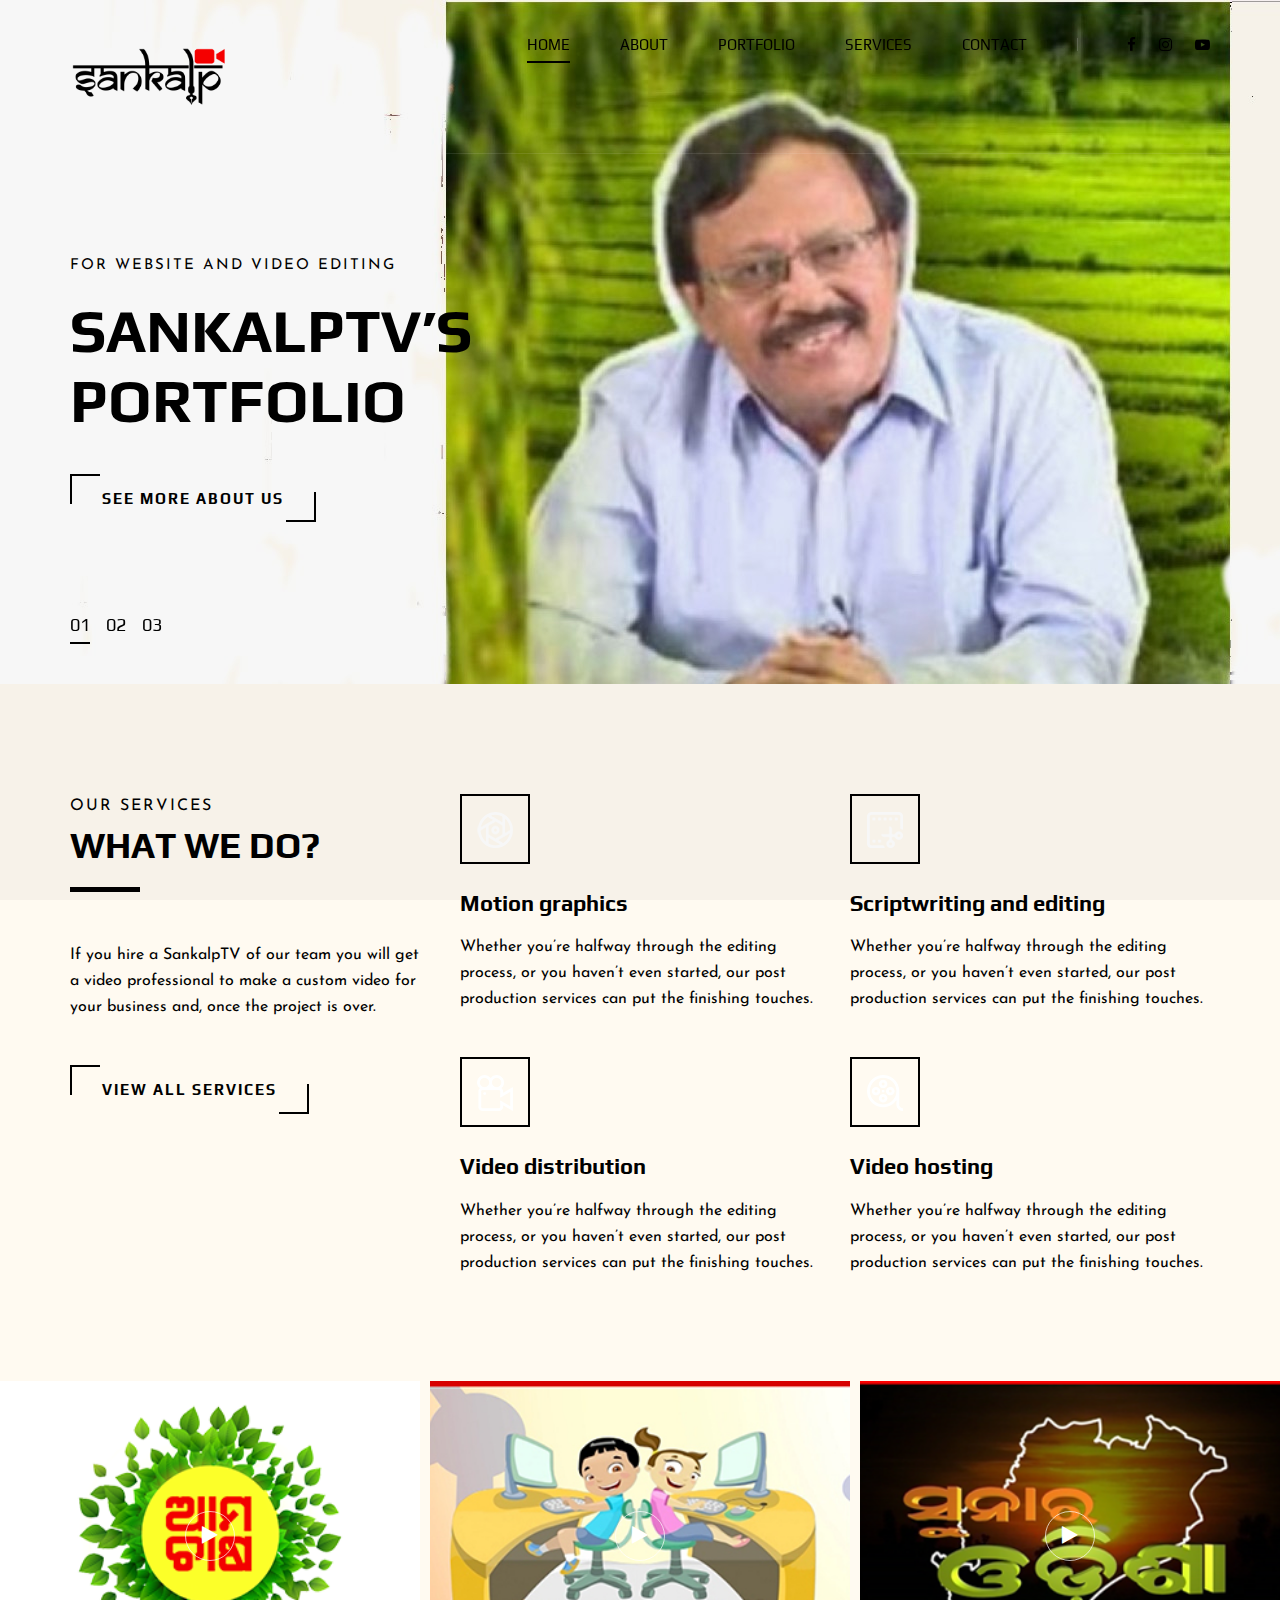
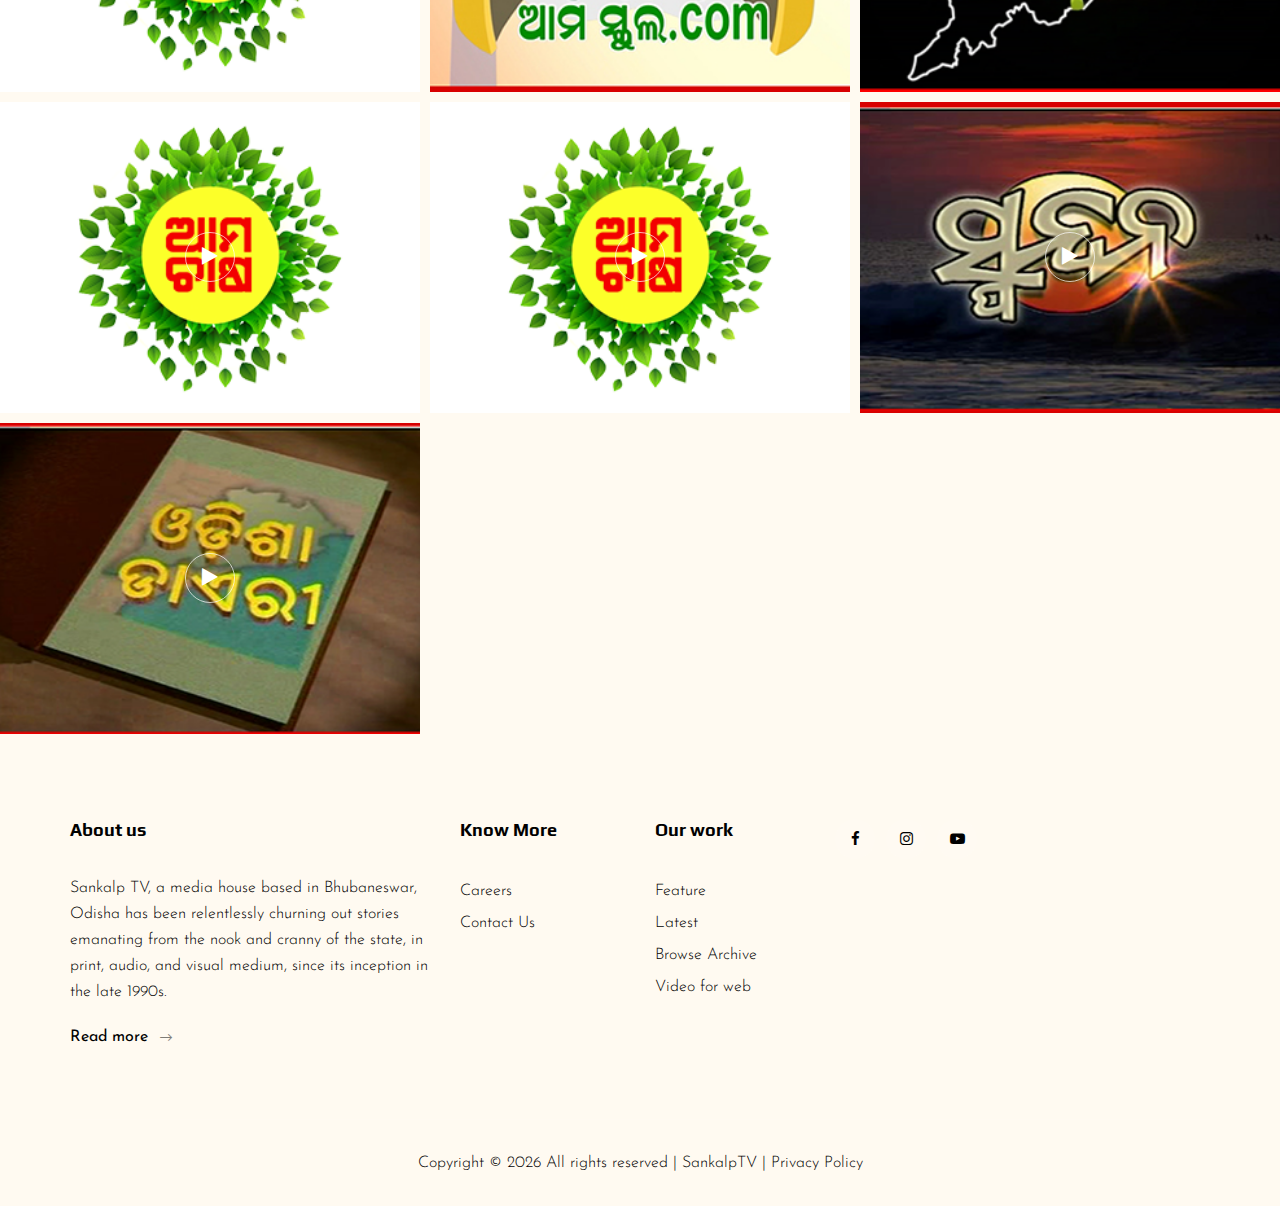
==== commit f7d85a87: "more updates" ====
--- a/index.html
+++ b/index.html
@@ -9,13 +9,13 @@
 
     <!-- For Resposive Device -->
     <meta name="viewport" content="width=device-width, initial-scale=1.0">
-    
+
     <meta name="description" content="SankalpTV Portfolio">
     <meta name="keywords" content="SankalpTV, Odisha, Ashok Das">
     <meta name="author" content="sankalptv"/>
     <!-- <meta name="google-site-verification" content="tbd"/>
     <meta name="msvalidate.01" content="tbd"/> -->
-    
+
     <title>SankalpTV</title>
 
     <!-- Render Optimizations-->
@@ -29,7 +29,7 @@
     <!-- Google Font -->
     <link href="https://fonts.googleapis.com/css2?family=Play:wght@400;700&display=swap" rel="stylesheet">
     <link href="https://fonts.googleapis.com/css2?family=Josefin+Sans:wght@300;400;500;600;700&display=swap"
-        rel="stylesheet">
+          rel="stylesheet">
 
     <!-- Css Styles -->
     <link rel="stylesheet" href="css/bootstrap.min.css" type="text/css">
@@ -42,528 +42,40 @@
 </head>
 
 <body>
-    <!-- Page Preloder -->
-    <div id="preloder">
-        <div class="loader"></div>
-    </div>
-
-    <!-- Header Section Begin -->
-    <header class="header">
-        <div class="container">
-            <div class="row">
-                <div class="col-lg-2">
-                    <div class="header__logo">
-                        <a href="./index.html"><img src="img/logo/sankalp-color-logo-1.png" alt=""></a>
-                    </div>
-                </div>
-                <div class="col-lg-10">
-                    <div class="header__nav__option">
-                        <nav class="header__nav__menu mobile-menu">
-                            <ul>
-                                <li class="active"><a href="./index.html">Home</a></li>
-                                <li><a href="./about.html">About</a></li>
-                                <li><a href="./portfolio.html">Portfolio</a></li>
-                                <li><a href="./services.html">Services</a></li>
-                                <li><a href="#">Blog</a>
-                                    <ul class="dropdown">
-                                        <!-- <li><a href="./about.html">About</a></li>
-                                        <li><a href="./portfolio.html">Portfolio</a></li>
-                                        <li><a href="./blog.html">Blog</a></li> -->
-                                        <li><a href="./blog-details.html">Blog Details</a></li>
-                                    </ul>
-                                </li>
-                                <li><a href="./contact.html">Contact</a></li>
-                            </ul>
-                        </nav>
-                        <div class="header__nav__social">
-                            <a href="https://www.facebook.com/SankalpTv"><i class="fa fa-facebook"></i></a>
-                            <!-- <a href="#"><i class="fa fa-twitter"></i></a>
-                            <a href="#"><i class="fa fa-dribbble"></i></a> -->
-                            <a href="https://www.instagram.com/sankalp.tv"><i class="fa fa-instagram"></i></a>
-                            <a href="https://www.youtube.com/@SankalpTv"><i class="fa fa-youtube-play"></i></a>
-                        </div>
-                    </div>
-                </div>
-            </div>
-            <div id="mobile-menu-wrap"></div>
-        </div>
-    </header>
-    <!-- Header End -->
-
-    <!-- Hero Section Begin -->
-    <section class="hero">
-        <div class="hero__slider owl-carousel">
-            <div class="hero__item set-bg" data-setbg="img/hero/hero-1.jpg">
-                <div class="container">
-                    <div class="row">
-                        <div class="col-lg-6">
-                            <div class="hero__text">
-                                <span>For website and video editing</span>
-                                <h2>SankalpTV’s Portfolio</h2>
-                                <a href="./portfolio.html" class="primary-btn">See more about us</a>
-                            </div>
-                        </div>
-                    </div>
-                </div>
-            </div>
-            <div class="hero__item set-bg" data-setbg="img/hero/hero-1.jpg">
-                <div class="container">
-                    <div class="row">
-                        <div class="col-lg-6">
-                            <div class="hero__text">
-                                <span>For website and video editing</span>
-                                <h2>SankalpTV’s Portfolio</h2>
-                                <a href="./portfolio.html" class="primary-btn">See more about us</a>
-                            </div>
-                        </div>
-                    </div>
-                </div>
-            </div>
-            <div class="hero__item set-bg" data-setbg="img/hero/hero-1.jpg">
-                <div class="container">
-                    <div class="row">
-                        <div class="col-lg-6">
-                            <div class="hero__text">
-                                <span>For website and video editing</span>
-                                <h2>SankalpTV’s Portfolio</h2>
-                                <a href="./portfolio.html" class="primary-btn">See more about us</a>
-                            </div>
-                        </div>
-                    </div>
-                </div>
-            </div>
-        </div>
-    </section>
-    <!-- Hero Section End -->
-
-    <!-- Services Section Begin -->
-    <section class="services spad">
-        <div class="container">
-            <div class="row">
-                <div class="col-lg-4">
-                    <div class="services__title">
-                        <div class="section-title">
-                            <span>Our services</span>
-                            <h2>What We do?</h2>
-                        </div>
-                        <p>If you hire a SankalpTV of our team you will get a video professional to make a custom
-                            video for your business and, once the project is over.</p>
-                        <a href="#" class="primary-btn">View all services</a>
-                    </div>
-                </div>
-                <div class="col-lg-8">
-                    <div class="row">
-                        <div class="col-lg-6 col-md-6 col-sm-6">
-                            <div class="services__item">
-                                <div class="services__item__icon">
-                                    <img src="img/icons/si-1.png" alt="">
-                                </div>
-                                <h4>Motion graphics</h4>
-                                <p>Whether you’re halfway through the editing process, or you haven’t even started, our
-                                    post production services can put the finishing touches.</p>
-                            </div>
-                        </div>
-                        <div class="col-lg-6 col-md-6 col-sm-6">
-                            <div class="services__item">
-                                <div class="services__item__icon">
-                                    <img src="img/icons/si-2.png" alt="">
-                                </div>
-                                <h4>Scriptwriting and editing</h4>
-                                <p>Whether you’re halfway through the editing process, or you haven’t even started, our
-                                    post production services can put the finishing touches.</p>
-                            </div>
-                        </div>
-                        <div class="col-lg-6 col-md-6 col-sm-6">
-                            <div class="services__item">
-                                <div class="services__item__icon">
-                                    <img src="img/icons/si-3.png" alt="">
-                                </div>
-                                <h4>Video distribution</h4>
-                                <p>Whether you’re halfway through the editing process, or you haven’t even started, our
-                                    post production services can put the finishing touches.</p>
-                            </div>
-                        </div>
-                        <div class="col-lg-6 col-md-6 col-sm-6">
-                            <div class="services__item">
-                                <div class="services__item__icon">
-                                    <img src="img/icons/si-4.png" alt="">
-                                </div>
-                                <h4>Video hosting</h4>
-                                <p>Whether you’re halfway through the editing process, or you haven’t even started, our
-                                    post production services can put the finishing touches.</p>
-                            </div>
-                        </div>
-                    </div>
-                </div>
-            </div>
-        </div>
-    </section>
-    <!-- Services Section End -->
-
-    <!-- Work Section Begin -->
-    <section class="work">
-        <div class="work__gallery">
-            <div class="grid-sizer"></div>
-            <div class="work__item wide__item set-bg" data-setbg="img/portfolio/odisha-diary/odisha-diary-logo.png">
-                <a href="https://www.youtube.com/watch?v=HwKDNrTyGZQ" class="play-btn video-popup"><i
-                        class="fa fa-play"></i></a>
-                <div class="work__item__hover">
-                    <h4>Odisha Diary</h4>
-                    <ul>
-                        <li>Aired on DD Odia</li>
-                        <li>1999-2004</li>
-                    </ul>
-                </div>
-            </div>
-            <div class="work__item small__item set-bg" data-setbg="img/portfolio/odisha-diary/odisha-diary-logo.png">
-                <a href="https://www.youtube.com/watch?v=LXb3EKWsInQ" class="play-btn video-popup"><i
-                        class="fa fa-play"></i></a>
-            </div>
-            <div class="work__item small__item set-bg" data-setbg="img/portfolio/odisha-diary/odisha-diary-logo.png">
-                <a href="https://www.youtube.com/watch?v=LXb3EKWsInQ" class="play-btn video-popup"><i
-                        class="fa fa-play"></i></a>
-            </div>
-            <div class="work__item large__item set-bg" data-setbg="img/portfolio/odisha-diary/odisha-diary-logo.png">
-                <a href="https://www.youtube.com/watch?v=LXb3EKWsInQ" class="play-btn video-popup"><i
-                        class="fa fa-play"></i></a>
-                <div class="work__item__hover">
-                    <h4>VIP Auto Tires & Service</h4>
-                    <ul>
-                        <li>eCommerce</li>
-                        <li>Magento</li>
-                    </ul>
-                </div>
-            </div>
-            <div class="work__item small__item set-bg" data-setbg="img/portfolio/odisha-diary/odisha-diary-logo.png">
-                <a href="https://www.youtube.com/watch?v=LXb3EKWsInQ" class="play-btn video-popup"><i
-                        class="fa fa-play"></i></a>
-            </div>
-            <div class="work__item small__item set-bg" data-setbg="img/portfolio/odisha-diary/odisha-diary-logo.png">
-                <a href="https://www.youtube.com/watch?v=LXb3EKWsInQ" class="play-btn video-popup"><i
-                        class="fa fa-play"></i></a>
-            </div>
-            <div class="work__item wide__item set-bg" data-setbg="img/portfolio/odisha-diary/odisha-diary-logo.png">
-                <a href="https://www.youtube.com/watch?v=LXb3EKWsInQ" class="play-btn video-popup"><i
-                        class="fa fa-play"></i></a>
-                <div class="work__item__hover">
-                    <h4>VIP Auto Tires & Service</h4>
-                    <ul>
-                        <li>eCommerce</li>
-                        <li>Magento</li>
-                    </ul>
-                </div>
-            </div>
-        </div>
-    </section>
-    <!-- Work Section End -->
-
-    <!-- Counter Section Begin -->
-    <!-- <section class="counter">
-        <div class="container">
-            <div class="counter__content">
-                <div class="row">
-                    <div class="col-lg-3 col-md-6 col-sm-6">
-                        <div class="counter__item">
-                            <div class="counter__item__text">
-                                <img src="img/icons/ci-1.png" alt="">
-                                <h2 class="counter_num">1000</h2>
-                                <p>Completed Projects</p>
-                            </div>
-                        </div>
-                    </div>
-                    <div class="col-lg-3 col-md-6 col-sm-6">
-                        <div class="counter__item second__item">
-                            <div class="counter__item__text">
-                                <img src="img/icons/ci-2.png" alt="">
-                                <h2 class="counter_num">300</h2>
-                                <p>Happy clients</p>
-                            </div>
-                        </div>
-                    </div>
-                    <div class="col-lg-3 col-md-6 col-sm-6">
-                        <div class="counter__item third__item">
-                            <div class="counter__item__text">
-                                <img src="img/icons/ci-3.png" alt="">
-                                <h2 class="counter_num">230</h2>
-                                <p>Perspective clients</p>
-                            </div>
-                        </div>
-                    </div>
-                    <div class="col-lg-3 col-md-6 col-sm-6">
-                        <div class="counter__item four__item">
-                            <div class="counter__item__text">
-                                <img src="img/icons/ci-4.png" alt="">
-                                <h2 class="counter_num">230</h2>
-                                <p>Completed Projects</p>
-                            </div>
-                        </div>
-                    </div>
-                </div>
-            </div>
-        </div>
-    </section> -->
-    <!-- Counter Section End -->
-
-    <!-- Team Section Begin -->
-    <!-- <section class="team spad set-bg" data-setbg="img/team-bg.jpg">
-        <div class="container">
-            <div class="row">
-                <div class="col-lg-12">
-                    <div class="section-title team__title">
-                        <span>Nice to meet</span>
-                        <h2>OUR Team</h2>
-                    </div>
-                </div>
-            </div>
-            <div class="row">
-                <div class="col-lg-3 col-md-6 col-sm-6 p-0">
-                    <div class="team__item set-bg" data-setbg="img/team/team-1.jpg">
-                        <div class="team__item__text">
-                            <h4>AMANDA STONE</h4>
-                            <p>SankalpTV</p>
-                            <div class="team__item__social">
-                                <a href="https://www.facebook.com/SankalpTv"><i class="fa fa-facebook"></i></a>
-                                <a href="#"><i class="fa fa-twitter"></i></a>
-                                <a href="#"><i class="fa fa-dribbble"></i></a>
-                                <a href="https://www.instagram.com/sankalp.tv"><i class="fa fa-instagram"></i></a>
-                            </div>
-                        </div>
-                    </div>
-                </div>
-                <div class="col-lg-3 col-md-6 col-sm-6 p-0">
-                    <div class="team__item team__item--second set-bg" data-setbg="img/team/team-2.jpg">
-                        <div class="team__item__text">
-                            <h4>AMANDA STONE</h4>
-                            <p>SankalpTV</p>
-                            <div class="team__item__social">
-                                <a href="https://www.facebook.com/SankalpTv"><i class="fa fa-facebook"></i></a>
-                                <a href="#"><i class="fa fa-twitter"></i></a>
-                                <a href="#"><i class="fa fa-dribbble"></i></a>
-                                <a href="https://www.instagram.com/sankalp.tv"><i class="fa fa-instagram"></i></a>
-                            </div>
-                        </div>
-                    </div>
-                </div>
-                <div class="col-lg-3 col-md-6 col-sm-6 p-0">
-                    <div class="team__item team__item--third set-bg" data-setbg="img/team/team-3.jpg">
-                        <div class="team__item__text">
-                            <h4>AMANDA STONE</h4>
-                            <p>SankalpTV</p>
-                            <div class="team__item__social">
-                                <a href="https://www.facebook.com/SankalpTv"><i class="fa fa-facebook"></i></a>
-                                <a href="#"><i class="fa fa-twitter"></i></a>
-                                <a href="#"><i class="fa fa-dribbble"></i></a>
-                                <a href="https://www.instagram.com/sankalp.tv"><i class="fa fa-instagram"></i></a>
-                            </div>
-                        </div>
-                    </div>
-                </div>
-                <div class="col-lg-3 col-md-6 col-sm-6 p-0">
-                    <div class="team__item team__item--four set-bg" data-setbg="img/team/team-4.jpg">
-                        <div class="team__item__text">
-                            <h4>AMANDA STONE</h4>
-                            <p>SankalpTV</p>
-                            <div class="team__item__social">
-                                <a href="https://www.facebook.com/SankalpTv"><i class="fa fa-facebook"></i></a>
-                                <a href="#"><i class="fa fa-twitter"></i></a>
-                                <a href="#"><i class="fa fa-dribbble"></i></a>
-                                <a href="https://www.instagram.com/sankalp.tv"><i class="fa fa-instagram"></i></a>
-                            </div>
-                        </div>
-                    </div>
-                </div>
-                <div class="col-lg-12 p-0">
-                    <div class="team__btn">
-                        <a href="#" class="primary-btn">Meet Our Team</a>
-                    </div>
-                </div>
-            </div>
-        </div>
-    </section> -->
-    <!-- Team Section End -->
-
-    <!-- Latest Blog Section Begin -->
-    <section class="latest spad">
-        <div class="container">
-            <div class="row">
-                <div class="col-lg-12">
-                    <div class="section-title center-title">
-                        <span>Our Blog</span>
-                        <h2>Blog Update</h2>
-                    </div>
-                </div>
-            </div>
-            <div class="row">
-                <div class="latest__slider owl-carousel">
-                    <div class="col-lg-4">
-                        <div class="blog__item latest__item">
-                            <h4>What Makes Users Want to Share a Video on Social Media?</h4>
-                            <ul>
-                                <li>Jan 03, 2020</li>
-                                <li>05 Comment</li>
-                            </ul>
-                            <p>We recently launched a new website for a Vital client and wanted to share some of the
-                                cool features we were able...</p>
-                            <a href="#">Read more <span class="arrow_right"></span></a>
-                        </div>
-                    </div>
-                    <div class="col-lg-4">
-                        <div class="blog__item latest__item">
-                            <h4>Bumper Ads: How to Tell a Story in 6 Seconds</h4>
-                            <ul>
-                                <li>Jan 03, 2020</li>
-                                <li>05 Comment</li>
-                            </ul>
-                            <p>We recently launched a new website for a Vital client and wanted to share some of the
-                                cool features we were able...</p>
-                            <a href="#">Read more <span class="arrow_right"></span></a>
-                        </div>
-                    </div>
-                    <div class="col-lg-4">
-                        <div class="blog__item latest__item">
-                            <h4>What Makes Users Want to Share a Video on Social Media?</h4>
-                            <ul>
-                                <li>Jan 03, 2020</li>
-                                <li>05 Comment</li>
-                            </ul>
-                            <p>We recently launched a new website for a Vital client and wanted to share some of the
-                                cool features we were able...</p>
-                            <a href="#">Read more <span class="arrow_right"></span></a>
-                        </div>
-                    </div>
-                    <div class="col-lg-4">
-                        <div class="blog__item latest__item">
-                            <h4>Bumper Ads: How to Tell a Story in 6 Seconds</h4>
-                            <ul>
-                                <li>Jan 03, 2020</li>
-                                <li>05 Comment</li>
-                            </ul>
-                            <p>We recently launched a new website for a Vital client and wanted to share some of the
-                                cool features we were able...</p>
-                            <a href="#">Read more <span class="arrow_right"></span></a>
-                        </div>
-                    </div>
-                    <div class="col-lg-4">
-                        <div class="blog__item latest__item">
-                            <h4>What Makes Users Want to Share a Video on Social Media?</h4>
-                            <ul>
-                                <li>Jan 03, 2020</li>
-                                <li>05 Comment</li>
-                            </ul>
-                            <p>We recently launched a new website for a Vital client and wanted to share some of the
-                                cool features we were able...</p>
-                            <a href="#">Read more <span class="arrow_right"></span></a>
-                        </div>
-                    </div>
-                    <div class="col-lg-4">
-                        <div class="blog__item latest__item">
-                            <h4>What Makes Users Want to Share a Video on Social Media?</h4>
-                            <ul>
-                                <li>Jan 03, 2020</li>
-                                <li>05 Comment</li>
-                            </ul>
-                            <p>We recently launched a new website for a Vital client and wanted to share some of the
-                                cool features we were able...</p>
-                            <a href="#">Read more <span class="arrow_right"></span></a>
-                        </div>
-                    </div>
-                    <div class="col-lg-4">
-                        <div class="blog__item latest__item">
-                            <h4>What Makes Users Want to Share a Video on Social Media?</h4>
-                            <ul>
-                                <li>Jan 03, 2020</li>
-                                <li>05 Comment</li>
-                            </ul>
-                            <p>We recently launched a new website for a Vital client and wanted to share some of the
-                                cool features we were able...</p>
-                            <a href="#">Read more <span class="arrow_right"></span></a>
-                        </div>
-                    </div>
-                </div>
-            </div>
-        </div>
-    </section>
-    <!-- Latest Blog Section End -->
-
-    <!-- Call To Action Section Begin -->
-    <!-- <section class="callto spad set-bg" data-setbg="img/callto-bg.jpg">
-        <div class="container">
-            <div class="row">
-                <div class="col-lg-8">
-                    <div class="callto__text">
-                        <h2>Fresh Ideas, Fresh Moments Giving Wings to your Stories.</h2>
-                        <p>INC5000, Best places to work 2019</p>
-                        <a href="#">Start your stories</a>
-                    </div>
-                </div>
-            </div>
-        </div>
-    </section> -->
-    <!-- Call To Action Section End -->
-
-    <!-- Footer Section Begin -->
-    <footer class="footer">
-        <div class="container">
-            <!-- <div class="footer__top">
-                <div class="row">
-                    <div class="col-lg-6 col-md-6">
-                        <div class="footer__top__logo">
-                            <a href="#"><img src="img/logo/sankalp-color-logo-1.png" alt=""></a>
-                        </div>
-                    </div>
-                    <div class="col-lg-6 col-md-6">
-                        <div class="footer__top__social">
-                            <a href="https://www.facebook.com/SankalpTv"><i class="fa fa-facebook"></i></a>
-                            <a href="#"><i class="fa fa-twitter"></i></a>
-                            <a href="#"><i class="fa fa-dribbble"></i></a>
-                            <a href="https://www.instagram.com/sankalp.tv"><i class="fa fa-instagram"></i></a>
-                            <a href="https://www.youtube.com/@SankalpTv"><i class="fa fa-youtube-play"></i></a>
-                        </div>
-                    </div>
-                </div>
-            </div> -->
-            <div class="footer__option">
-                <div class="row">
-                    <div class="col-lg-4 col-md-6 col-sm-6">
-                        <div class="footer__option__item">
-                            <h5>About us</h5>
-                            <p>Sankalp TV, a media house based in Bhubaneswar, Odisha has been relentlessly churning out stories emanating from the nook and cranny of the state, in print, audio, and visual medium, since its inception in the late 1990s.</p>
-                            <a href="./about.html" class="read__more">Read more <span class="arrow_right"></span></a>
-                        </div>
-                    </div>
-                    <div class="col-lg-2 col-md-3 col-sm-3">
-                        <div class="footer__option__item">
-                            <h5>Know More</h5>
-                            <ul>
-                                <!-- <li><a href="#">Team</a></li> -->
-                                <li><a href="#">Careers</a></li>
-                                <li><a href="#">Contact Us</a></li>
-                                <!-- <li><a href="#">Locations</a></li> -->
-                            </ul>
-                        </div>
-                    </div>
-                    <div class="col-lg-2 col-md-3 col-sm-3">
-                        <div class="footer__option__item">
-                            <h5>Our work</h5>
-                            <ul>
-                                <li><a href="#">Feature</a></li>
-                                <li><a href="#">Latest</a></li>
-                                <li><a href="#">Browse Archive</a></li>
-                                <li><a href="#">Video for web</a></li>
-                            </ul>
-                        </div>
-                    </div>
-                    <!-- <div class="col-lg-4 col-md-12">
-                        <div class="footer__option__item">
-                            <h5>Newsletter</h5>
-                            <p>SankalpTV is an award-winning, full-service production company specializing.</p>
-                            <form action="#">
-                                <input type="text" placeholder="Email">
-                                <button type="submit"><i class="fa fa-send"></i></button>
-                            </form>
-                        </div>
-                    </div> -->
-                    <div class="footer__top__social">
+<!-- Page Preloder -->
+<div id="preloder">
+    <div class="loader"></div>
+</div>
+
+<!-- Header Section Begin -->
+<header class="header">
+    <div class="container">
+        <div class="row">
+            <div class="col-lg-2">
+                <div class="header__logo">
+                    <a href="./index.html"><img src="img/logo/sankalp-color-logo-1.png" alt=""></a>
+                </div>
+            </div>
+            <div class="col-lg-10">
+                <div class="header__nav__option">
+                    <nav class="header__nav__menu mobile-menu">
+                        <ul>
+                            <li class="active"><a href="./index.html">Home</a></li>
+                            <li><a href="./about.html">About</a></li>
+                            <li><a href="./portfolio.html">Portfolio</a></li>
+                            <li><a href="./services.html">Services</a></li>
+                            <!-- <li><a href="#">Blog</a>
+                                <ul class="dropdown">
+                                    <li><a href="./about.html">About</a></li>
+                                    <li><a href="./portfolio.html">Portfolio</a></li>
+                                    <li><a href="./blog.html">Blog</a></li>
+                                    <li><a href="./blog-details.html">Blog Details</a></li>
+                                </ul>
+                            </li> -->
+                            <li><a href="./contact.html">Contact</a></li>
+                        </ul>
+                    </nav>
+                    <div class="header__nav__social">
                         <a href="https://www.facebook.com/SankalpTv"><i class="fa fa-facebook"></i></a>
                         <!-- <a href="#"><i class="fa fa-twitter"></i></a>
                         <a href="#"><i class="fa fa-dribbble"></i></a> -->
@@ -572,31 +84,550 @@
                     </div>
                 </div>
             </div>
-            <div class="footer__copyright">
+        </div>
+        <div id="mobile-menu-wrap"></div>
+    </div>
+</header>
+<!-- Header End -->
+
+<!-- Hero Section Begin -->
+<section class="hero">
+    <div class="hero__slider owl-carousel">
+        <div class="hero__item set-bg" data-setbg="img/hero/hero-1.jpg">
+            <div class="container">
                 <div class="row">
-                    <div class="col-lg-12 text-center">
-                        <p class="footer__copyright__text">Copyright &copy;
-                            <script>
+                    <div class="col-lg-6">
+                        <div class="hero__text">
+                            <span>For website and video editing</span>
+                            <h2>SankalpTV’s Portfolio</h2>
+                            <a href="./portfolio.html" class="primary-btn">See more about us</a>
+                        </div>
+                    </div>
+                </div>
+            </div>
+        </div>
+        <div class="hero__item set-bg" data-setbg="img/hero/hero-1.jpg">
+            <div class="container">
+                <div class="row">
+                    <div class="col-lg-6">
+                        <div class="hero__text">
+                            <span>For website and video editing</span>
+                            <h2>SankalpTV’s Portfolio</h2>
+                            <a href="./portfolio.html" class="primary-btn">See more about us</a>
+                        </div>
+                    </div>
+                </div>
+            </div>
+        </div>
+        <div class="hero__item set-bg" data-setbg="img/hero/hero-1.jpg">
+            <div class="container">
+                <div class="row">
+                    <div class="col-lg-6">
+                        <div class="hero__text">
+                            <span>For website and video editing</span>
+                            <h2>SankalpTV’s Portfolio</h2>
+                            <a href="./portfolio.html" class="primary-btn">See more about us</a>
+                        </div>
+                    </div>
+                </div>
+            </div>
+        </div>
+    </div>
+</section>
+<!-- Hero Section End -->
+
+<!-- Services Section Begin -->
+<section class="services spad">
+    <div class="container">
+        <div class="row">
+            <div class="col-lg-4">
+                <div class="services__title">
+                    <div class="section-title">
+                        <span>Our services</span>
+                        <h2>What We do?</h2>
+                    </div>
+                    <p>If you hire a SankalpTV of our team you will get a video professional to make a custom
+                        video for your business and, once the project is over.</p>
+                    <a href="#" class="primary-btn">View all services</a>
+                </div>
+            </div>
+            <div class="col-lg-8">
+                <div class="row">
+                    <div class="col-lg-6 col-md-6 col-sm-6">
+                        <div class="services__item">
+                            <div class="services__item__icon">
+                                <img src="img/icons/si-1.png" alt="">
+                            </div>
+                            <h4>Motion graphics</h4>
+                            <p>Whether you’re halfway through the editing process, or you haven’t even started, our
+                                post production services can put the finishing touches.</p>
+                        </div>
+                    </div>
+                    <div class="col-lg-6 col-md-6 col-sm-6">
+                        <div class="services__item">
+                            <div class="services__item__icon">
+                                <img src="img/icons/si-2.png" alt="">
+                            </div>
+                            <h4>Scriptwriting and editing</h4>
+                            <p>Whether you’re halfway through the editing process, or you haven’t even started, our
+                                post production services can put the finishing touches.</p>
+                        </div>
+                    </div>
+                    <div class="col-lg-6 col-md-6 col-sm-6">
+                        <div class="services__item">
+                            <div class="services__item__icon">
+                                <img src="img/icons/si-3.png" alt="">
+                            </div>
+                            <h4>Video distribution</h4>
+                            <p>Whether you’re halfway through the editing process, or you haven’t even started, our
+                                post production services can put the finishing touches.</p>
+                        </div>
+                    </div>
+                    <div class="col-lg-6 col-md-6 col-sm-6">
+                        <div class="services__item">
+                            <div class="services__item__icon">
+                                <img src="img/icons/si-4.png" alt="">
+                            </div>
+                            <h4>Video hosting</h4>
+                            <p>Whether you’re halfway through the editing process, or you haven’t even started, our
+                                post production services can put the finishing touches.</p>
+                        </div>
+                    </div>
+                </div>
+            </div>
+        </div>
+    </div>
+</section>
+<!-- Services Section End -->
+
+<!-- Work Section Begin -->
+<section class="work">
+    <div class="work__gallery">
+        <div class="grid-sizer"></div>
+        <div class="work__item wide__item set-bg" data-setbg="img/portfolio/aama-chaasa/aama_chaasa_360x240.png">
+            <a href="https://www.youtube.com/watch?v=HwKDNrTyGZQ" class="play-btn video-popup"><i
+                    class="fa fa-play"></i></a>
+            <div class="work__item__hover">
+                <h4>Aama Chaasa</h4>
+                <ul>
+                    <li>Aired on DD Odia</li>
+                    <li>2020-2023</li>
+                </ul>
+            </div>
+        </div>
+        <div class="work__item wide__item set-bg" data-setbg="img/portfolio/aama-school/aama_school_360x240.png">
+            <a href="https://www.youtube.com/watch?v=HwKDNrTyGZQ" class="play-btn video-popup"><i
+                    class="fa fa-play"></i></a>
+            <div class="work__item__hover">
+                <h4>Aama School.com</h4>
+                <ul>
+                    <li>Aired on DD Odia</li>
+                    <li>2014-2014</li>
+                </ul>
+            </div>
+        </div>
+        <div class="work__item wide__item set-bg" data-setbg="img/portfolio/sunara-odisha/sunara_odisha_360x240.png">
+            <a href="https://www.youtube.com/watch?v=HwKDNrTyGZQ" class="play-btn video-popup"><i
+                    class="fa fa-play"></i></a>
+            <div class="work__item__hover">
+                <h4>Sunara Odisha</h4>
+                <ul>
+                    <li>Aired on OTV</li>
+                    <li>2008-2014</li>
+                </ul>
+            </div>
+        </div>
+        <div class="work__item wide__item set-bg" data-setbg="img/portfolio/aama-chaasa/aama_chaasa_360x240.png">
+            <a href="https://www.youtube.com/watch?v=HwKDNrTyGZQ" class="play-btn video-popup"><i
+                    class="fa fa-play"></i></a>
+            <div class="work__item__hover">
+                <h4>Bhinna Manisa</h4>
+                <ul>
+                    <li>Aired on DD Odia</li>
+                    <li>2006-2008</li>
+                </ul>
+            </div>
+        </div>
+        <div class="work__item wide__item set-bg" data-setbg="img/portfolio/aama-chaasa/aama_chaasa_360x240.png">
+            <a href="https://www.youtube.com/watch?v=HwKDNrTyGZQ" class="play-btn video-popup"><i
+                    class="fa fa-play"></i></a>
+            <div class="work__item__hover">
+                <h4>Aashara Aloka</h4>
+                <ul>
+                    <li>Aired on ETV</li>
+                    <li>2006-2015</li>
+                </ul>
+            </div>
+        </div>
+        <div class="work__item wide__item set-bg" data-setbg="img/portfolio/spandana/spandana_360x240.png">
+            <a href="https://www.youtube.com/watch?v=HwKDNrTyGZQ" class="play-btn video-popup"><i
+                    class="fa fa-play"></i></a>
+            <div class="work__item__hover">
+                <h4>Spandan</h4>
+                <ul>
+                    <li>Aired on DD Odia</li>
+                    <li>2003-2003</li>
+                </ul>
+            </div>
+        </div>
+        <div class="work__item wide__item set-bg" data-setbg="img/portfolio/odisha-diary/odisha_diary_360x240.png">
+            <a href="https://www.youtube.com/watch?v=HwKDNrTyGZQ" class="play-btn video-popup"><i
+                    class="fa fa-play"></i></a>
+            <div class="work__item__hover">
+                <h4>Odisha Diary</h4>
+                <ul>
+                    <li>Aired on DD Odia</li>
+                    <li>1999-2004</li>
+                </ul>
+            </div>
+        </div>
+    </div>
+</section>
+<!-- Work Section End -->
+
+<!-- Counter Section Begin -->
+<!-- <section class="counter">
+    <div class="container">
+        <div class="counter__content">
+            <div class="row">
+                <div class="col-lg-3 col-md-6 col-sm-6">
+                    <div class="counter__item">
+                        <div class="counter__item__text">
+                            <img src="img/icons/ci-1.png" alt="">
+                            <h2 class="counter_num">1000</h2>
+                            <p>Completed Projects</p>
+                        </div>
+                    </div>
+                </div>
+                <div class="col-lg-3 col-md-6 col-sm-6">
+                    <div class="counter__item second__item">
+                        <div class="counter__item__text">
+                            <img src="img/icons/ci-2.png" alt="">
+                            <h2 class="counter_num">300</h2>
+                            <p>Happy clients</p>
+                        </div>
+                    </div>
+                </div>
+                <div class="col-lg-3 col-md-6 col-sm-6">
+                    <div class="counter__item third__item">
+                        <div class="counter__item__text">
+                            <img src="img/icons/ci-3.png" alt="">
+                            <h2 class="counter_num">230</h2>
+                            <p>Perspective clients</p>
+                        </div>
+                    </div>
+                </div>
+                <div class="col-lg-3 col-md-6 col-sm-6">
+                    <div class="counter__item four__item">
+                        <div class="counter__item__text">
+                            <img src="img/icons/ci-4.png" alt="">
+                            <h2 class="counter_num">230</h2>
+                            <p>Completed Projects</p>
+                        </div>
+                    </div>
+                </div>
+            </div>
+        </div>
+    </div>
+</section> -->
+<!-- Counter Section End -->
+
+<!-- Team Section Begin -->
+<!-- <section class="team spad set-bg" data-setbg="img/team-bg.jpg">
+    <div class="container">
+        <div class="row">
+            <div class="col-lg-12">
+                <div class="section-title team__title">
+                    <span>Nice to meet</span>
+                    <h2>OUR Team</h2>
+                </div>
+            </div>
+        </div>
+        <div class="row">
+            <div class="col-lg-3 col-md-6 col-sm-6 p-0">
+                <div class="team__item set-bg" data-setbg="img/team/team-1.jpg">
+                    <div class="team__item__text">
+                        <h4>AMANDA STONE</h4>
+                        <p>SankalpTV</p>
+                        <div class="team__item__social">
+                            <a href="https://www.facebook.com/SankalpTv"><i class="fa fa-facebook"></i></a>
+                            <a href="#"><i class="fa fa-twitter"></i></a>
+                            <a href="#"><i class="fa fa-dribbble"></i></a>
+                            <a href="https://www.instagram.com/sankalp.tv"><i class="fa fa-instagram"></i></a>
+                        </div>
+                    </div>
+                </div>
+            </div>
+            <div class="col-lg-3 col-md-6 col-sm-6 p-0">
+                <div class="team__item team__item--second set-bg" data-setbg="img/team/team-2.jpg">
+                    <div class="team__item__text">
+                        <h4>AMANDA STONE</h4>
+                        <p>SankalpTV</p>
+                        <div class="team__item__social">
+                            <a href="https://www.facebook.com/SankalpTv"><i class="fa fa-facebook"></i></a>
+                            <a href="#"><i class="fa fa-twitter"></i></a>
+                            <a href="#"><i class="fa fa-dribbble"></i></a>
+                            <a href="https://www.instagram.com/sankalp.tv"><i class="fa fa-instagram"></i></a>
+                        </div>
+                    </div>
+                </div>
+            </div>
+            <div class="col-lg-3 col-md-6 col-sm-6 p-0">
+                <div class="team__item team__item--third set-bg" data-setbg="img/team/team-3.jpg">
+                    <div class="team__item__text">
+                        <h4>AMANDA STONE</h4>
+                        <p>SankalpTV</p>
+                        <div class="team__item__social">
+                            <a href="https://www.facebook.com/SankalpTv"><i class="fa fa-facebook"></i></a>
+                            <a href="#"><i class="fa fa-twitter"></i></a>
+                            <a href="#"><i class="fa fa-dribbble"></i></a>
+                            <a href="https://www.instagram.com/sankalp.tv"><i class="fa fa-instagram"></i></a>
+                        </div>
+                    </div>
+                </div>
+            </div>
+            <div class="col-lg-3 col-md-6 col-sm-6 p-0">
+                <div class="team__item team__item--four set-bg" data-setbg="img/team/team-4.jpg">
+                    <div class="team__item__text">
+                        <h4>AMANDA STONE</h4>
+                        <p>SankalpTV</p>
+                        <div class="team__item__social">
+                            <a href="https://www.facebook.com/SankalpTv"><i class="fa fa-facebook"></i></a>
+                            <a href="#"><i class="fa fa-twitter"></i></a>
+                            <a href="#"><i class="fa fa-dribbble"></i></a>
+                            <a href="https://www.instagram.com/sankalp.tv"><i class="fa fa-instagram"></i></a>
+                        </div>
+                    </div>
+                </div>
+            </div>
+            <div class="col-lg-12 p-0">
+                <div class="team__btn">
+                    <a href="#" class="primary-btn">Meet Our Team</a>
+                </div>
+            </div>
+        </div>
+    </div>
+</section> -->
+<!-- Team Section End -->
+
+<!-- Latest Blog Section Begin -->
+<!-- <section class="latest spad">
+    <div class="container">
+        <div class="row">
+            <div class="col-lg-12">
+                <div class="section-title center-title">
+                    <span>Our Blog</span>
+                    <h2>Blog Update</h2>
+                </div>
+            </div>
+        </div>
+        <div class="row">
+            <div class="latest__slider owl-carousel">
+                <div class="col-lg-4">
+                    <div class="blog__item latest__item">
+                        <h4>What Makes Users Want to Share a Video on Social Media?</h4>
+                        <ul>
+                            <li>Jan 03, 2020</li>
+                            <li>05 Comment</li>
+                        </ul>
+                        <p>We recently launched a new website for a Vital client and wanted to share some of the
+                            cool features we were able...</p>
+                        <a href="#">Read more <span class="arrow_right"></span></a>
+                    </div>
+                </div>
+                <div class="col-lg-4">
+                    <div class="blog__item latest__item">
+                        <h4>Bumper Ads: How to Tell a Story in 6 Seconds</h4>
+                        <ul>
+                            <li>Jan 03, 2020</li>
+                            <li>05 Comment</li>
+                        </ul>
+                        <p>We recently launched a new website for a Vital client and wanted to share some of the
+                            cool features we were able...</p>
+                        <a href="#">Read more <span class="arrow_right"></span></a>
+                    </div>
+                </div>
+                <div class="col-lg-4">
+                    <div class="blog__item latest__item">
+                        <h4>What Makes Users Want to Share a Video on Social Media?</h4>
+                        <ul>
+                            <li>Jan 03, 2020</li>
+                            <li>05 Comment</li>
+                        </ul>
+                        <p>We recently launched a new website for a Vital client and wanted to share some of the
+                            cool features we were able...</p>
+                        <a href="#">Read more <span class="arrow_right"></span></a>
+                    </div>
+                </div>
+                <div class="col-lg-4">
+                    <div class="blog__item latest__item">
+                        <h4>Bumper Ads: How to Tell a Story in 6 Seconds</h4>
+                        <ul>
+                            <li>Jan 03, 2020</li>
+                            <li>05 Comment</li>
+                        </ul>
+                        <p>We recently launched a new website for a Vital client and wanted to share some of the
+                            cool features we were able...</p>
+                        <a href="#">Read more <span class="arrow_right"></span></a>
+                    </div>
+                </div>
+                <div class="col-lg-4">
+                    <div class="blog__item latest__item">
+                        <h4>What Makes Users Want to Share a Video on Social Media?</h4>
+                        <ul>
+                            <li>Jan 03, 2020</li>
+                            <li>05 Comment</li>
+                        </ul>
+                        <p>We recently launched a new website for a Vital client and wanted to share some of the
+                            cool features we were able...</p>
+                        <a href="#">Read more <span class="arrow_right"></span></a>
+                    </div>
+                </div>
+                <div class="col-lg-4">
+                    <div class="blog__item latest__item">
+                        <h4>What Makes Users Want to Share a Video on Social Media?</h4>
+                        <ul>
+                            <li>Jan 03, 2020</li>
+                            <li>05 Comment</li>
+                        </ul>
+                        <p>We recently launched a new website for a Vital client and wanted to share some of the
+                            cool features we were able...</p>
+                        <a href="#">Read more <span class="arrow_right"></span></a>
+                    </div>
+                </div>
+                <div class="col-lg-4">
+                    <div class="blog__item latest__item">
+                        <h4>What Makes Users Want to Share a Video on Social Media?</h4>
+                        <ul>
+                            <li>Jan 03, 2020</li>
+                            <li>05 Comment</li>
+                        </ul>
+                        <p>We recently launched a new website for a Vital client and wanted to share some of the
+                            cool features we were able...</p>
+                        <a href="#">Read more <span class="arrow_right"></span></a>
+                    </div>
+                </div>
+            </div>
+        </div>
+    </div>
+</section> -->
+<!-- Latest Blog Section End -->
+
+<!-- Call To Action Section Begin -->
+<!-- <section class="callto spad set-bg" data-setbg="img/callto-bg.jpg">
+    <div class="container">
+        <div class="row">
+            <div class="col-lg-8">
+                <div class="callto__text">
+                    <h2>Fresh Ideas, Fresh Moments Giving Wings to your Stories.</h2>
+                    <p>INC5000, Best places to work 2019</p>
+                    <a href="#">Start your stories</a>
+                </div>
+            </div>
+        </div>
+    </div>
+</section> -->
+<!-- Call To Action Section End -->
+
+<!-- Footer Section Begin -->
+<footer class="footer">
+    <div class="container">
+        <!-- <div class="footer__top">
+            <div class="row">
+                <div class="col-lg-6 col-md-6">
+                    <div class="footer__top__logo">
+                        <a href="#"><img src="img/logo/sankalp-color-logo-1.png" alt=""></a>
+                    </div>
+                </div>
+                <div class="col-lg-6 col-md-6">
+                    <div class="footer__top__social">
+                        <a href="https://www.facebook.com/SankalpTv"><i class="fa fa-facebook"></i></a>
+                        <a href="#"><i class="fa fa-twitter"></i></a>
+                        <a href="#"><i class="fa fa-dribbble"></i></a>
+                        <a href="https://www.instagram.com/sankalp.tv"><i class="fa fa-instagram"></i></a>
+                        <a href="https://www.youtube.com/@SankalpTv"><i class="fa fa-youtube-play"></i></a>
+                    </div>
+                </div>
+            </div>
+        </div> -->
+        <div class="footer__option">
+            <div class="row">
+                <div class="col-lg-4 col-md-6 col-sm-6">
+                    <div class="footer__option__item">
+                        <h5>About us</h5>
+                        <p>Sankalp TV, a media house based in Bhubaneswar, Odisha has been relentlessly churning out
+                            stories emanating from the nook and cranny of the state, in print, audio, and visual medium,
+                            since its inception in the late 1990s.</p>
+                        <a href="./about.html" class="read__more">Read more <span class="arrow_right"></span></a>
+                    </div>
+                </div>
+                <div class="col-lg-2 col-md-3 col-sm-3">
+                    <div class="footer__option__item">
+                        <h5>Know More</h5>
+                        <ul>
+                            <!-- <li><a href="#">Team</a></li> -->
+                            <li><a href="#">Careers</a></li>
+                            <li><a href="#">Contact Us</a></li>
+                            <!-- <li><a href="#">Locations</a></li> -->
+                        </ul>
+                    </div>
+                </div>
+                <div class="col-lg-2 col-md-3 col-sm-3">
+                    <div class="footer__option__item">
+                        <h5>Our work</h5>
+                        <ul>
+                            <li><a href="#">Feature</a></li>
+                            <li><a href="#">Latest</a></li>
+                            <li><a href="#">Browse Archive</a></li>
+                            <li><a href="#">Video for web</a></li>
+                        </ul>
+                    </div>
+                </div>
+                <!-- <div class="col-lg-4 col-md-12">
+                    <div class="footer__option__item">
+                        <h5>Newsletter</h5>
+                        <p>SankalpTV is an award-winning, full-service production company specializing.</p>
+                        <form action="#">
+                            <input type="text" placeholder="Email">
+                            <button type="submit"><i class="fa fa-send"></i></button>
+                        </form>
+                    </div>
+                </div> -->
+                <div class="footer__top__social">
+                    <a href="https://www.facebook.com/SankalpTv"><i class="fa fa-facebook"></i></a>
+                    <!-- <a href="#"><i class="fa fa-twitter"></i></a>
+                    <a href="#"><i class="fa fa-dribbble"></i></a> -->
+                    <a href="https://www.instagram.com/sankalp.tv"><i class="fa fa-instagram"></i></a>
+                    <a href="https://www.youtube.com/@SankalpTv"><i class="fa fa-youtube-play"></i></a>
+                </div>
+            </div>
+        </div>
+        <div class="footer__copyright">
+            <div class="row">
+                <div class="col-lg-12 text-center">
+                    <p class="footer__copyright__text">Copyright &copy;
+                        <script>
                                 document.write(new Date().getFullYear());
-                            </script>
-                            All rights reserved | SankalpTV | <a href="./privacy-policy.html">Privacy Policy</a>
-                        </p>
-                    </div>
-                </div>
-            </div>
-        </div>
-    </footer>
-    <!-- Footer Section End -->
-
-    <!-- Js Plugins -->
-    <script src="js/jquery-3.3.1.min.js"></script>
-    <script src="js/bootstrap.min.js"></script>
-    <script src="js/jquery.magnific-popup.min.js"></script>
-    <script src="js/mixitup.min.js"></script>
-    <script src="js/masonry.pkgd.min.js"></script>
-    <script src="js/jquery.slicknav.js"></script>
-    <script src="js/owl.carousel.min.js"></script>
-    <script src="js/main.js"></script>
+
+                        </script>
+                        All rights reserved | SankalpTV | <a href="./privacy-policy.html">Privacy Policy</a>
+                    </p>
+                </div>
+            </div>
+        </div>
+    </div>
+</footer>
+<!-- Footer Section End -->
+
+<!-- Js Plugins -->
+<script src="js/jquery-3.3.1.min.js"></script>
+<script src="js/bootstrap.min.js"></script>
+<script src="js/jquery.magnific-popup.min.js"></script>
+<script src="js/mixitup.min.js"></script>
+<script src="js/masonry.pkgd.min.js"></script>
+<script src="js/jquery.slicknav.js"></script>
+<script src="js/owl.carousel.min.js"></script>
+<script src="js/main.js"></script>
 </body>
 
 </html>--- a/css/style.css
+++ b/css/style.css
@@ -65,7 +65,7 @@
 p {
   font-size: 16px;
   font-family: "Josefin Sans", sans-serif;
-  color: #adadad;
+  color: #000000;
   font-weight: 400;
   line-height: 26px;
   margin: 0 0 15px 0;
@@ -86,7 +86,7 @@
 a:focus {
   text-decoration: none;
   outline: none;
-  color: #fff;
+  color: #0000ff;
 }
 
 ul,
@@ -109,7 +109,7 @@
   margin: 0 auto;
 }
 .section-title span {
-  color: #$white-color;
+  color: #000000;
   display: block;
   font-size: 16px;
   letter-spacing: 2px;
@@ -117,7 +117,7 @@
   margin-bottom: 6px;
 }
 .section-title h2 {
-  color: #$white-color;
+  color: #000000;
   font-weight: 700;
   text-transform: uppercase;
   position: relative;
@@ -129,7 +129,7 @@
   bottom: 0;
   height: 5px;
   width: 70px;
-  background: $primary-color;
+  background: #000000;
   content: "";
 }
 
@@ -164,7 +164,7 @@
   font-family: "Play", sans-serif;
   font-weight: 700;
   padding: 14px 32px 12px;
-  color: #$white-color;
+  color: #000000;
   text-transform: uppercase;
   letter-spacing: 2px;
   position: relative;
@@ -184,8 +184,8 @@
   top: 0;
   height: 30px;
   width: 30px;
-  border-left: 2px solid $primary-color;
-  border-top: 2px solid $primary-color;
+  border-left: 2px solid #000000;
+  border-top: 2px solid #000000;
   content: "";
   z-index: -1;
   -webkit-transition: all, 0.7s;
@@ -198,8 +198,8 @@
   bottom: 0;
   height: 30px;
   width: 30px;
-  border-right: 2px solid $primary-color;
-  border-bottom: 2px solid $primary-color;
+  border-right: 2px solid #000000;
+  border-bottom: 2px solid #000000;
   content: "";
   z-index: -1;
   -webkit-transition: all, 0.7s;
@@ -209,8 +209,8 @@
 
 .site-btn {
   font-size: 15px;
-  color: #$white-color;
-  background: $primary-color;
+  color: #ffffff;
+  background: #000000;
   font-family: "Play", sans-serif;
   font-weight: 700;
   border: none;
@@ -340,7 +340,7 @@
   left: 0;
   top: 60px;
   width: 140px;
-  background: #$white-color;
+  background: #fffaf1;
   text-align: left;
   padding: 2px 0;
   z-index: 9;
@@ -366,7 +366,7 @@
 .header__nav__menu ul li a {
   font-size: 15px;
   font-family: "Play", sans-serif;
-  color: #$white-color;
+  color: #000000;
   display: block;
   text-transform: uppercase;
   position: relative;
@@ -378,7 +378,7 @@
   bottom: 0;
   width: 100%;
   height: 2px;
-  background: $primary-color;
+  background: #000000;
   content: "";
   -webkit-transform: scale(0);
       -ms-transform: scale(0);
@@ -403,7 +403,7 @@
   content: "";
 }
 .header__nav__social a {
-  color: #$white-color;
+  color: #000000;
   font-size: 15px;
   margin-right: 18px;
 }
@@ -440,7 +440,7 @@
   margin: 0 auto;
 }
 .hero__slider.owl-carousel .owl-dots button {
-  color: #adadad;
+  color: #000000;
   font-size: 18px;
   font-family: "Play", sans-serif;
   margin-right: 16px;
@@ -448,10 +448,10 @@
   display: inline-block;
 }
 .hero__slider.owl-carousel .owl-dots button.active {
-  color: #$white-color;
+  color: #000000;
 }
 .hero__slider.owl-carousel .owl-dots button.active:after {
-  background: #$white-color;
+  background: #000000;
   height: 2px;
 }
 .hero__slider.owl-carousel .owl-dots button:after {
@@ -473,7 +473,7 @@
 }
 
 .hero__text span {
-  color: #$white-color;
+  color: #000000;
   display: block;
   font-size: 15px;
   letter-spacing: 2px;
@@ -487,7 +487,7 @@
   transition: all, 0.3s;
 }
 .hero__text h2 {
-  color: #$white-color;
+  color: #000000;
   font-size: 60px;
   font-weight: 700;
   line-height: 70px;
@@ -514,7 +514,7 @@
 -----------------------*/
 .work {
   overflow: hidden;
-  background: #$background;
+  background: #fffaf1;
 }
 
 .work__gallery {
@@ -552,7 +552,7 @@
 }
 .work__item .play-btn {
   display: inline-block;
-  color: #$white-color;
+  color: #ffffff;
   font-size: 20px;
   height: 50px;
   width: 50px;
@@ -579,7 +579,7 @@
 }
 .work__item__hover h4 {
   font-size: 22px;
-  color: #$white-color;
+  color: #ffffff;
   font-weight: 700;
 }
 .work__item__hover ul li {
@@ -607,7 +607,7 @@
   Counter
 -----------------------*/
 .counter {
-  background: #$background;
+  background: #fffaf1;
   height: 840px;
   padding-top: 380px;
   overflow: hidden;
@@ -682,13 +682,13 @@
 }
 .counter__item__text h2 {
   font-size: 60px;
-  color: #$white-color;
+  color: #ffffff;
   font-weight: 700;
   margin-bottom: 6px;
   margin-top: 18px;
 }
 .counter__item__text p {
-  color: #$white-color;
+  color: #ffffff;
   margin-bottom: 0;
 }
 
@@ -745,18 +745,18 @@
 }
 .team__item__text h4 {
   font-size: 22px;
-  color: #$white-color;
+  color: #ffffff;
   font-weight: 700;
   text-transform: uppercase;
   margin-bottom: 10px;
 }
 .team__item__text p {
-  color: #$white-color;
+  color: #ffffff;
   font-weight: 300px;
   margin-bottom: 12px;
 }
 .team__item__text .team__item__social a {
-  color: #$white-color;
+  color: #ffffff;
   display: inline-block;
   font-size: 15px;
   margin-right: 18px;
@@ -775,7 +775,7 @@
   Latest
 -----------------------*/
 .latest {
-  background: #$background;
+  background: #fffaf1;
   padding-bottom: 80px;
 }
 
@@ -803,7 +803,7 @@
   margin-right: 10px;
 }
 .latest__slider.owl-carousel .owl-dots button.active {
-  background: $primary-color;
+  background: #000000;
 }
 .latest__slider.owl-carousel .owl-dots button:last-child {
   margin-right: 0;
@@ -817,11 +817,11 @@
 }
 .callto.sp__callto {
   padding-top: 0;
-  background: #$background;
+  background: #fffaf1;
 }
 
 .callto__text h2 {
-  color: #$white-color;
+  color: #ffffff;
   font-size: 42px;
   font-weight: 700;
   line-height: 55px;
@@ -829,14 +829,14 @@
 }
 .callto__text p {
   font-size: 15px;
-  color: #$white-color;
+  color: #ffffff;
   opacity: 0.7;
   text-transform: uppercase;
   margin-bottom: 55px;
 }
 .callto__text a {
-  color: #$white-color;
-  background: $primary-color;
+  color: #ffffff;
+  background: #000000;
   font-size: 15px;
   font-weight: 700;
   font-family: "Play", sans-serif;
@@ -850,7 +850,7 @@
   Footer
 -----------------------*/
 .footer {
-  background: #0a0119;
+  background: #fffaf1;
 }
 
 .footer__top {
@@ -871,7 +871,7 @@
 .footer__top__social a {
   display: inline-block;
   font-size: 15px;
-  color: #$white-color;
+  color: #000000;
   height: 40px;
   width: 40px;
   background: rgba(255, 255, 255, 0.1);
@@ -893,7 +893,7 @@
   margin-bottom: 35px;
 }
 .footer__option__item h5 {
-  color: #$white-color;
+  color: #000000;
   font-weight: 700;
   margin-bottom: 35px;
 }
@@ -903,11 +903,11 @@
 }
 .footer__option__item .read__more {
   font-size: 16px;
-  color: #$white-color;
+  color: #000000;
 }
 .footer__option__item .read__more span {
   font-size: 16px;
-  color: #$white-color;
+  color: #000000;
   opacity: 0.5;
   position: relative;
   top: 4px;
@@ -917,7 +917,7 @@
   list-style: none;
 }
 .footer__option__item ul li a {
-  color: #adadad;
+  color: #000000;
   font-size: 16px;
   font-weight: 300;
   line-height: 32px;
@@ -932,30 +932,30 @@
   border: 1px solid #544E5E;
   background: transparent;
   font-size: 16px;
-  color: #adadad;
+  color: #000000;
 }
 .footer__option__item form input::-webkit-input-placeholder {
-  color: #adadad;
+  color: #000000;
 }
 .footer__option__item form input::-moz-placeholder {
-  color: #adadad;
+  color: #000000;
 }
 .footer__option__item form input:-ms-input-placeholder {
-  color: #adadad;
+  color: #000000;
 }
 .footer__option__item form input::-ms-input-placeholder {
-  color: #adadad;
+  color: #000000;
 }
 .footer__option__item form input::placeholder {
-  color: #adadad;
+  color: #000000;
 }
 .footer__option__item form button {
   font-size: 20px;
-  color: #$white-color;
+  color: #000000;
   border: none;
   height: 50px;
   width: 50px;
-  background: $primary-color;
+  background: #000000;
   line-height: 50px;
   text-align: center;
   position: absolute;
@@ -973,10 +973,10 @@
   font-weight: 300;
 }
 .footer__copyright__text i {
-  color: $primary-color;
+  color: #000000;
 }
 .footer__copyright__text a {
-  color: $primary-color;
+  color: #000000;
 }
 
 /*---------------------
@@ -987,7 +987,7 @@
 }
 
 .breadcrumb__text h2 {
-  color: #$white-color;
+  color: #000000;
   font-size: 50px;
   font-weight: 700;
   margin-bottom: 12px;
@@ -995,7 +995,7 @@
 
 .breadcrumb__links a {
   font-size: 16px;
-  color: #$white-color;
+  color: #000000;
   font-weight: 300;
   display: inline-block;
   margin-right: 32px;
@@ -1020,7 +1020,7 @@
   About
 -----------------------*/
 .about {
-  background: #$background;
+  background: #fffaf1;
   padding-bottom: 150px;
 }
 
@@ -1066,7 +1066,7 @@
   margin-right: 10px;
 }
 .testimonial__slider.owl-carousel .owl-dots button.active {
-  background: $primary-color;
+  background: #000000;
 }
 .testimonial__slider.owl-carousel .owl-dots button:last-child {
   margin-right: 0;
@@ -1080,7 +1080,7 @@
   z-index: 9;
 }
 .testimonial__text P {
-  color: #$white-color;
+  color: #ffffff;
   font-size: 18px;
   font-weight: 300;
   font-style: italic;
@@ -1106,12 +1106,12 @@
   overflow: hidden;
 }
 .testimonial__author__text h5 {
-  color: #$white-color;
+  color: #ffffff;
   font-weight: 700;
   margin-bottom: 8px;
 }
 .testimonial__author__text span {
-  color: #$white-color;
+  color: #ffffff;
   font-size: 14px;
   font-weight: 300px;
   display: inline-block;
@@ -1121,7 +1121,7 @@
   Services
 -----------------------*/
 .services {
-  background: #$background;
+  background: #fffaf1;
   padding-bottom: 60px;
   padding-top: 110px;
 }
@@ -1139,7 +1139,7 @@
       transform: rotate(45deg);
 }
 .services__item h4 {
-  color: $black-color;
+  color: #000000;
   font-size: 22px;
   font-weight: 700;
   margin-top: 26px;
@@ -1162,7 +1162,7 @@
   top: 0;
   width: 100%;
   height: 100%;
-  border: 2px solid $primary-color;
+  border: 2px solid #000000;
   content: "";
   -webkit-transition: all, 0.5s;
   -o-transition: all, 0.5s;
@@ -1173,7 +1173,7 @@
   Services Page
 -----------------------*/
 .services-page {
-  background: #$background;
+  background: #fffaf1;
   padding-bottom: 50px;
 }
 
@@ -1181,7 +1181,7 @@
   Logo
 -----------------------*/
 .logo {
-  background: #$background;
+  background: #fffaf1;
   padding: 100px 20px;
 }
 
@@ -1194,7 +1194,7 @@
   Portfolio
 -----------------------*/
 .portfolio {
-  background: #$background;
+  background: #fffaf1;
 }
 
 .portfolio__filter {
@@ -1211,7 +1211,7 @@
   padding: 6px 22px;
 }
 .portfolio__filter li.active {
-  border: 1px solid $primary-color;
+  border: 1px solid #000000;
 }
 .portfolio__filter li:last-child {
   margin-right: 0;
@@ -1239,7 +1239,7 @@
 }
 .portfolio__item__video .play-btn {
   display: inline-block;
-  color: #$white-color;
+  color: #ffffff;
   font-size: 20px;
   height: 50px;
   width: 50px;
@@ -1253,7 +1253,7 @@
   text-align: center;
 }
 .portfolio__item__text h4 {
-  color: #$white-color;
+  color: #ffffff;
   display: inline-block;
   font-size: 22px;
   font-weight: 700;
@@ -1310,7 +1310,7 @@
 }
 .pagination__option .arrow__pagination {
   font-size: 15px;
-  color: #$white-color;
+  color: #000000;
   display: inline-block;
   text-transform: uppercase;
 }
@@ -1325,7 +1325,7 @@
 }
 .pagination__option .number__pagination {
   font-size: 18px;
-  color: #$white-color;
+  color: #000000;
   height: 50px;
   width: 50px;
   background: rgba(242, 242, 242, 0.1);
@@ -1339,7 +1339,7 @@
     Blog
 -----------------------*/
 .blog {
-  background: #$background;
+  background: #fffaf1;
 }
 
 .blog__item {
@@ -1355,13 +1355,13 @@
   background-size: cover;
 }
 .blog__item:hover ul li {
-  color: #$white-color;
+  color: #ffffff;
 }
 .blog__item:hover p {
-  color: #$white-color;
+  color: #ffffff;
 }
 .blog__item h4 {
-  color: #$white-color;
+  color: #ffffff;
   font-weight: 700;
   line-height: 31px;
   margin-bottom: 18px;
@@ -1397,11 +1397,11 @@
 }
 .blog__item a {
   font-size: 16px;
-  color: #$white-color;
+  color: #ffffff;
 }
 .blog__item a span {
   font-size: 16px;
-  color: #$white-color;
+  color: #ffffff;
   opacity: 0.5;
   position: relative;
   top: 4px;
@@ -1419,7 +1419,7 @@
   text-align: center;
 }
 .blog__hero__text h2 {
-  color: #$white-color;
+  color: #ffffff;
   font-weight: 700;
   line-height: 47px;
   text-transform: uppercase;
@@ -1427,7 +1427,7 @@
 }
 .blog__hero__text ul li {
   font-size: 14px;
-  color: #$white-color;
+  color: #ffffff;
   font-weight: 300;
   list-style: none;
   display: inline-block;
@@ -1454,7 +1454,7 @@
   Blog Details
 -----------------------*/
 .blog-details {
-  background: #$background;
+  background: #fffaf1;
 }
 
 .blog__details__text {
@@ -1488,11 +1488,11 @@
   color: #adadad;
   letter-spacing: 0.5px;
   text-transform: uppercase;
-  color: #$white-color;
+  color: #ffffff;
 }
 .blog__details__quote i {
   font-size: 36px;
-  color: $primary-color;
+  color: #000000;
   position: absolute;
   right: 30px;
   bottom: 25px;
@@ -1519,14 +1519,14 @@
 .blog__details__tags span {
   display: inline-block;
   font-size: 15px;
-  color: #$white-color;
+  color: #ffffff;
   font-weight: 300;
   margin-right: 25px;
 }
 .blog__details__tags a {
   font-size: 16px;
   font-weight: 300;
-  color: #$white-color;
+  color: #ffffff;
   display: inline-block;
   margin-right: 11px;
   padding: 8px 15px 7px;
@@ -1544,7 +1544,7 @@
   display: block;
 }
 .blog__details__option__item h5 {
-  color: #$white-color;
+  color: #ffffff;
   font-size: 15px;
   font-weight: 700;
   text-transform: uppercase;
@@ -1581,7 +1581,7 @@
   overflow: hidden;
 }
 .blog__details__option__item__text h6 {
-  color: #$white-color;
+  color: #ffffff;
   line-height: 21px;
   font-weight: 700;
   margin-bottom: 5px;
@@ -1596,7 +1596,7 @@
   margin-bottom: 60px;
 }
 .blog__details__recent h4 {
-  color: #$white-color;
+  color: #ffffff;
   font-weight: 700;
   text-transform: uppercase;
   margin-bottom: 35px;
@@ -1611,7 +1611,7 @@
   margin-bottom: 20px;
 }
 .blog__details__recent__item h5 {
-  color: #$white-color;
+  color: #ffffff;
   font-weight: 700;
   line-height: 23px;
   margin-bottom: 4px;
@@ -1623,7 +1623,7 @@
 }
 
 .blog__details__comment h4 {
-  color: #$white-color;
+  color: #ffffff;
   font-weight: 700;
   text-transform: uppercase;
   margin-bottom: 35px;
@@ -1671,7 +1671,7 @@
   Contact Widget
 -----------------------*/
 .contact-widget {
-  background: #$background;
+  background: #fffaf1;
   padding-bottom: 70px;
 }
 
@@ -1682,7 +1682,7 @@
 .contact__widget__item__icon {
   height: 70px;
   width: 70px;
-  border: 1px solid rgba(225, 225, 225, 0.5);
+  border: 1px solid rgba(0, 0, 0, 0.5);
   line-height: 80px;
   text-align: center;
   border-radius: 50%;
@@ -1691,7 +1691,7 @@
 }
 .contact__widget__item__icon i {
   font-size: 30px;
-  color: #$white-color;
+  color: #000000;
 }
 
 .contact__widget__item__text {
@@ -1700,7 +1700,7 @@
 }
 .contact__widget__item__text h4 {
   font-size: 22px;
-  color: #$white-color;
+  color: #000000;
   font-weight: 700;
   margin-bottom: 10px;
 }
@@ -1712,20 +1712,22 @@
   Contact
 -----------------------*/
 .contact {
-  background: #$background;
+  background: #fffaf1;
   padding-top: 0;
   overflow: hidden;
 }
 
 .contact__map {
   height: 450px;
+  text-align: center
 }
 .contact__map iframe {
   width: 100%;
+  text-align: center
 }
 
 .contact__form h3 {
-  color: #$white-color;
+  color: #ffffff;
   font-weight: 700;
   text-transform: uppercase;
   margin-bottom: 35px;
@@ -1749,7 +1751,7 @@
   color: #adadad;
 }
 .contact__form form input:focus {
-  border-color: #$border-1;
+  border-color: #e1e1e1;
 }
 .contact__form form textarea {
   height: 110px;
@@ -1771,7 +1773,7 @@
   color: #adadad;
 }
 .contact__form form textarea:focus {
-  border-color: #$border-1;
+  border-color: #e1e1e1;
 }
 
 /*--------------------------------- Responsive Media Quaries -----------------------------*/
@@ -1904,7 +1906,7 @@
 .slicknav_nav a {
     padding: 7px 0;
     margin: 0;
-    color: #$white-color;
+    color: #ffffff;
     font-weight: 600;
   }
 
@@ -1928,7 +1930,7 @@
     position: absolute;
     right: 10px;
     top: 26px;
-    background: $primary-color;
+    background: #000000;
   }
 
   .header .container {
@@ -2026,7 +2028,7 @@
 .slicknav_nav a {
     padding: 7px 0;
     margin: 0;
-    color: #$white-color;
+    color: #ffffff;
     font-weight: 600;
   }
 
@@ -2050,7 +2052,7 @@
     position: absolute;
     right: 10px;
     top: 26px;
-    background: $primary-color;
+    background: #000000;
   }
 
   .header .container {
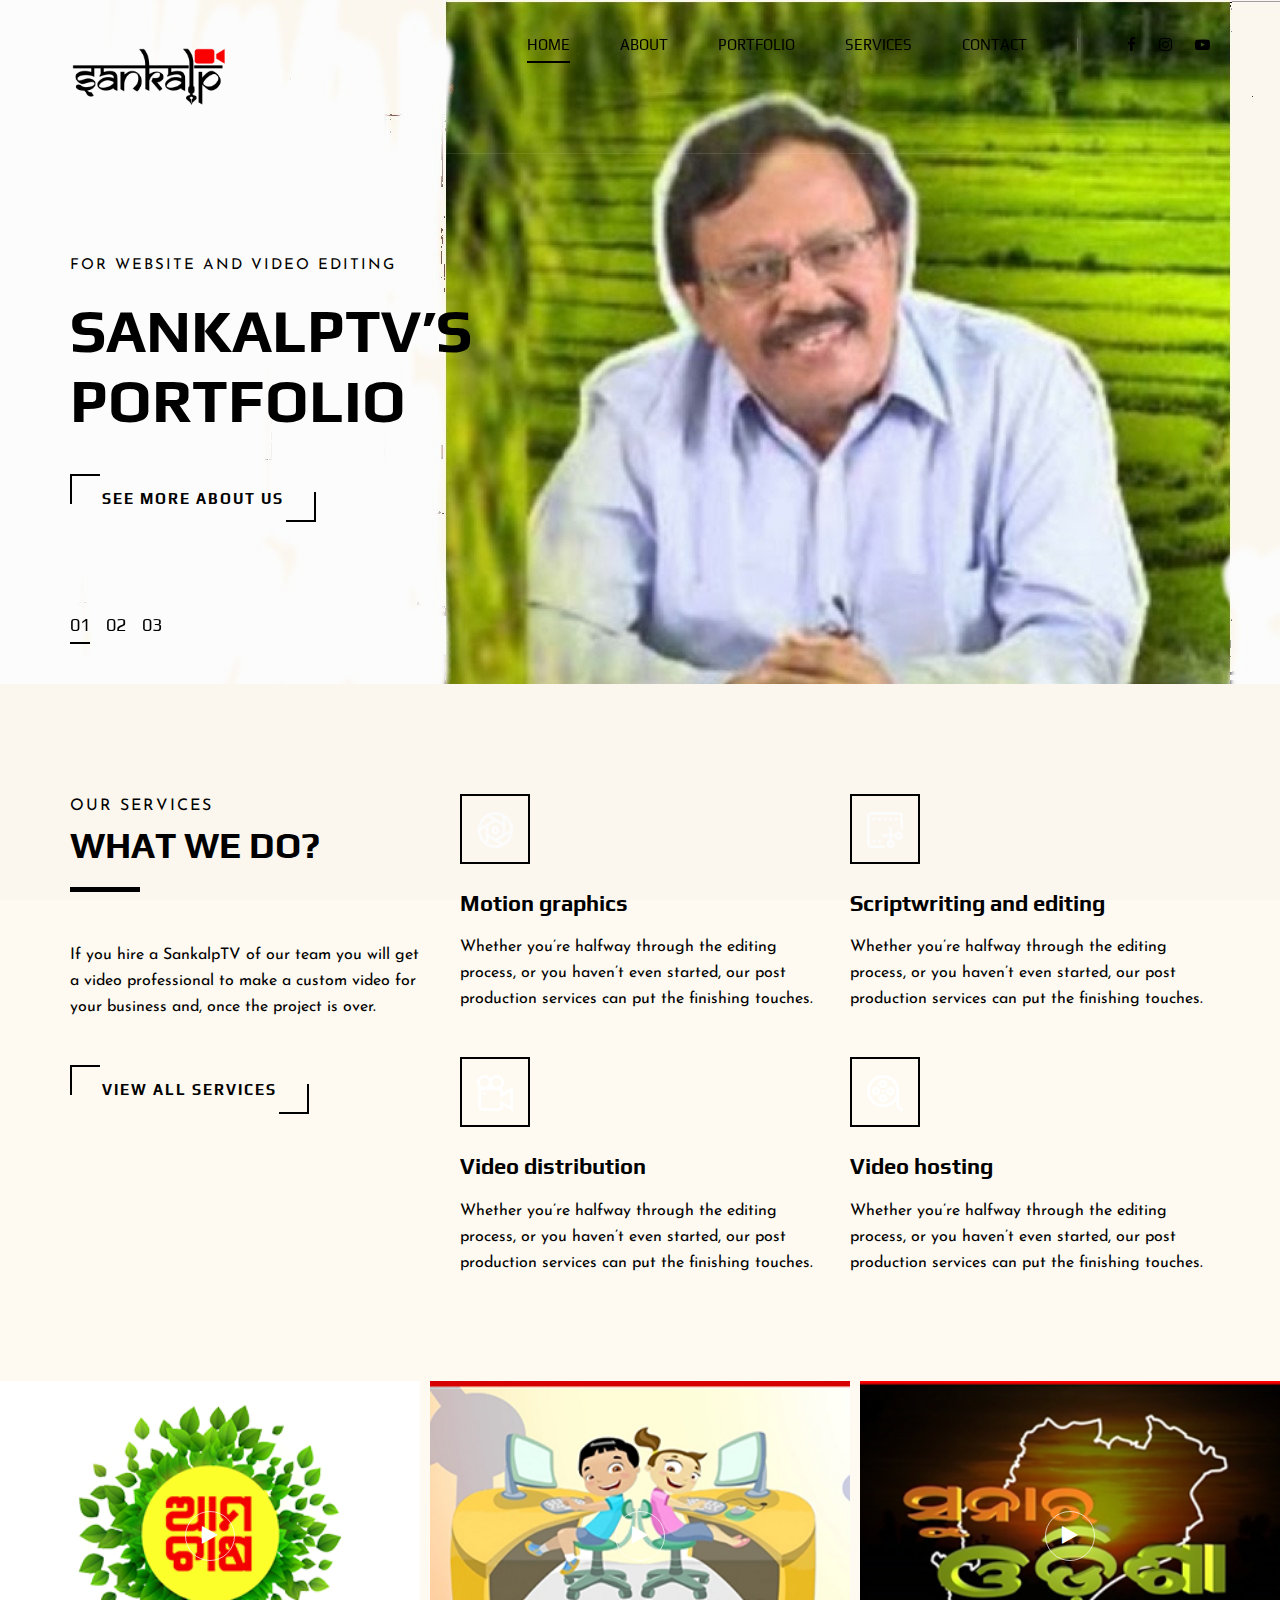
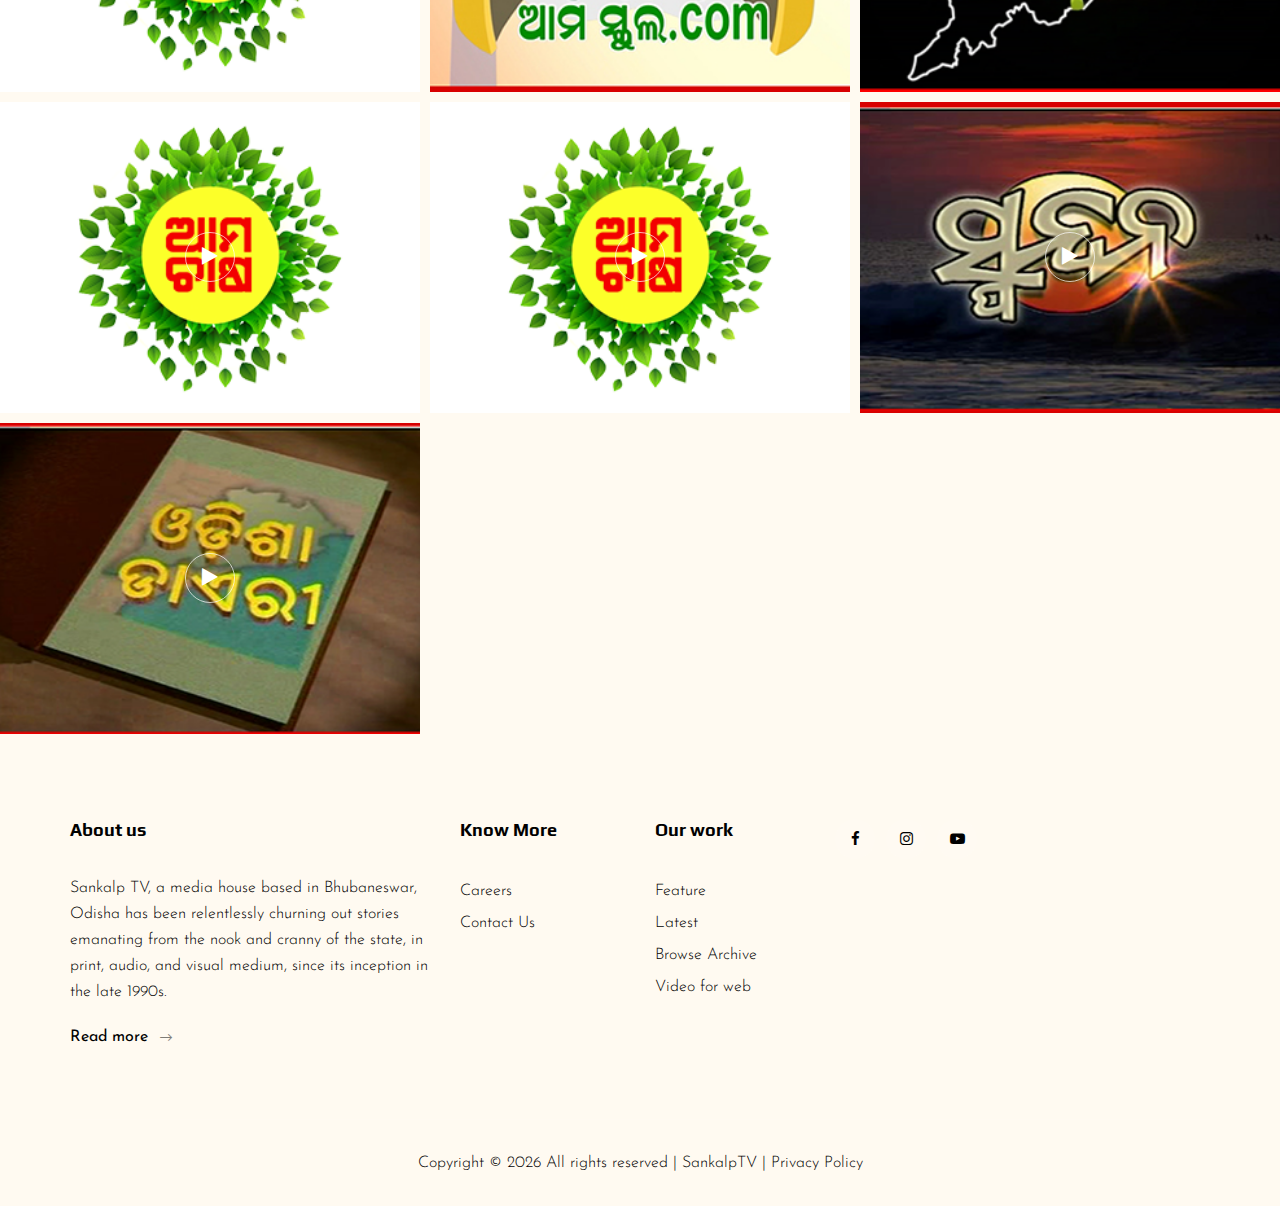
==== commit 66046855: "reformatting" ====
--- a/index.html
+++ b/index.html
@@ -609,6 +609,7 @@
                         <script>
                                 document.write(new Date().getFullYear());
 
+
                         </script>
                         All rights reserved | SankalpTV | <a href="./privacy-policy.html">Privacy Policy</a>
                     </p>
